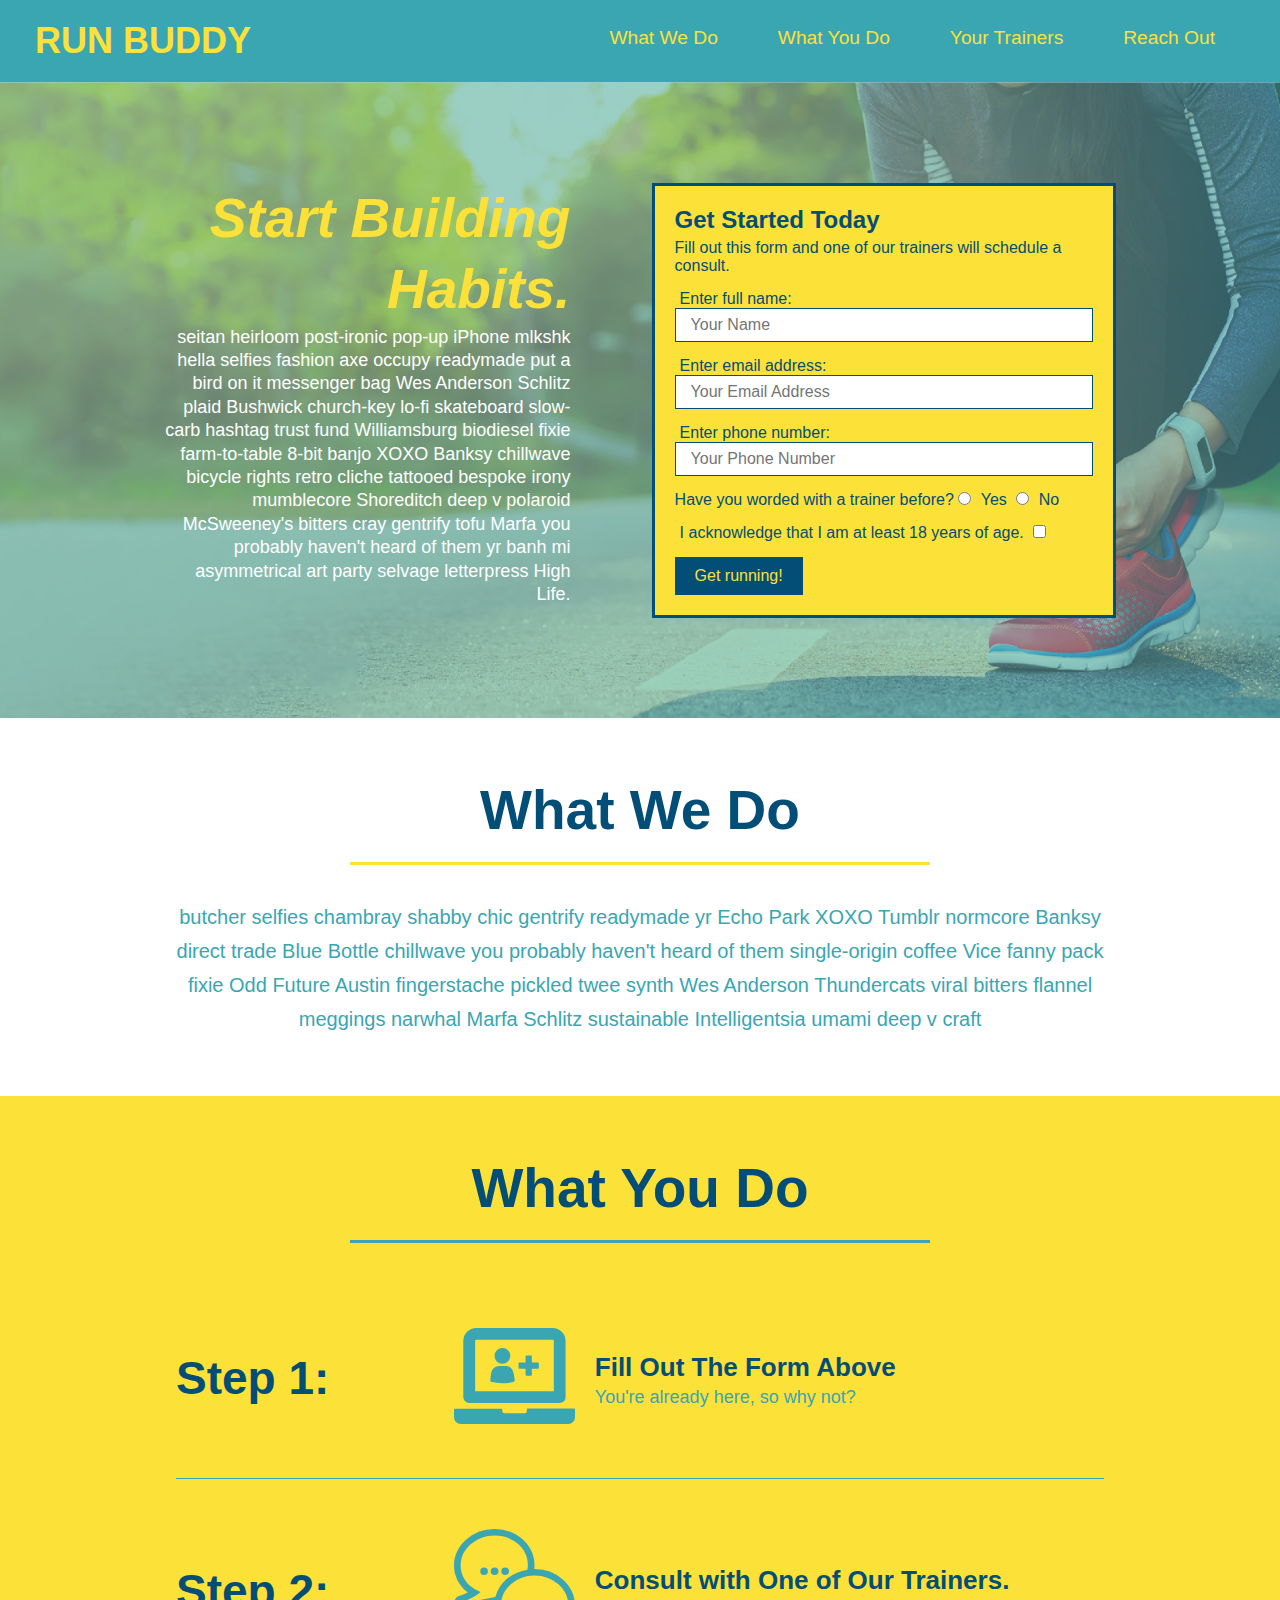
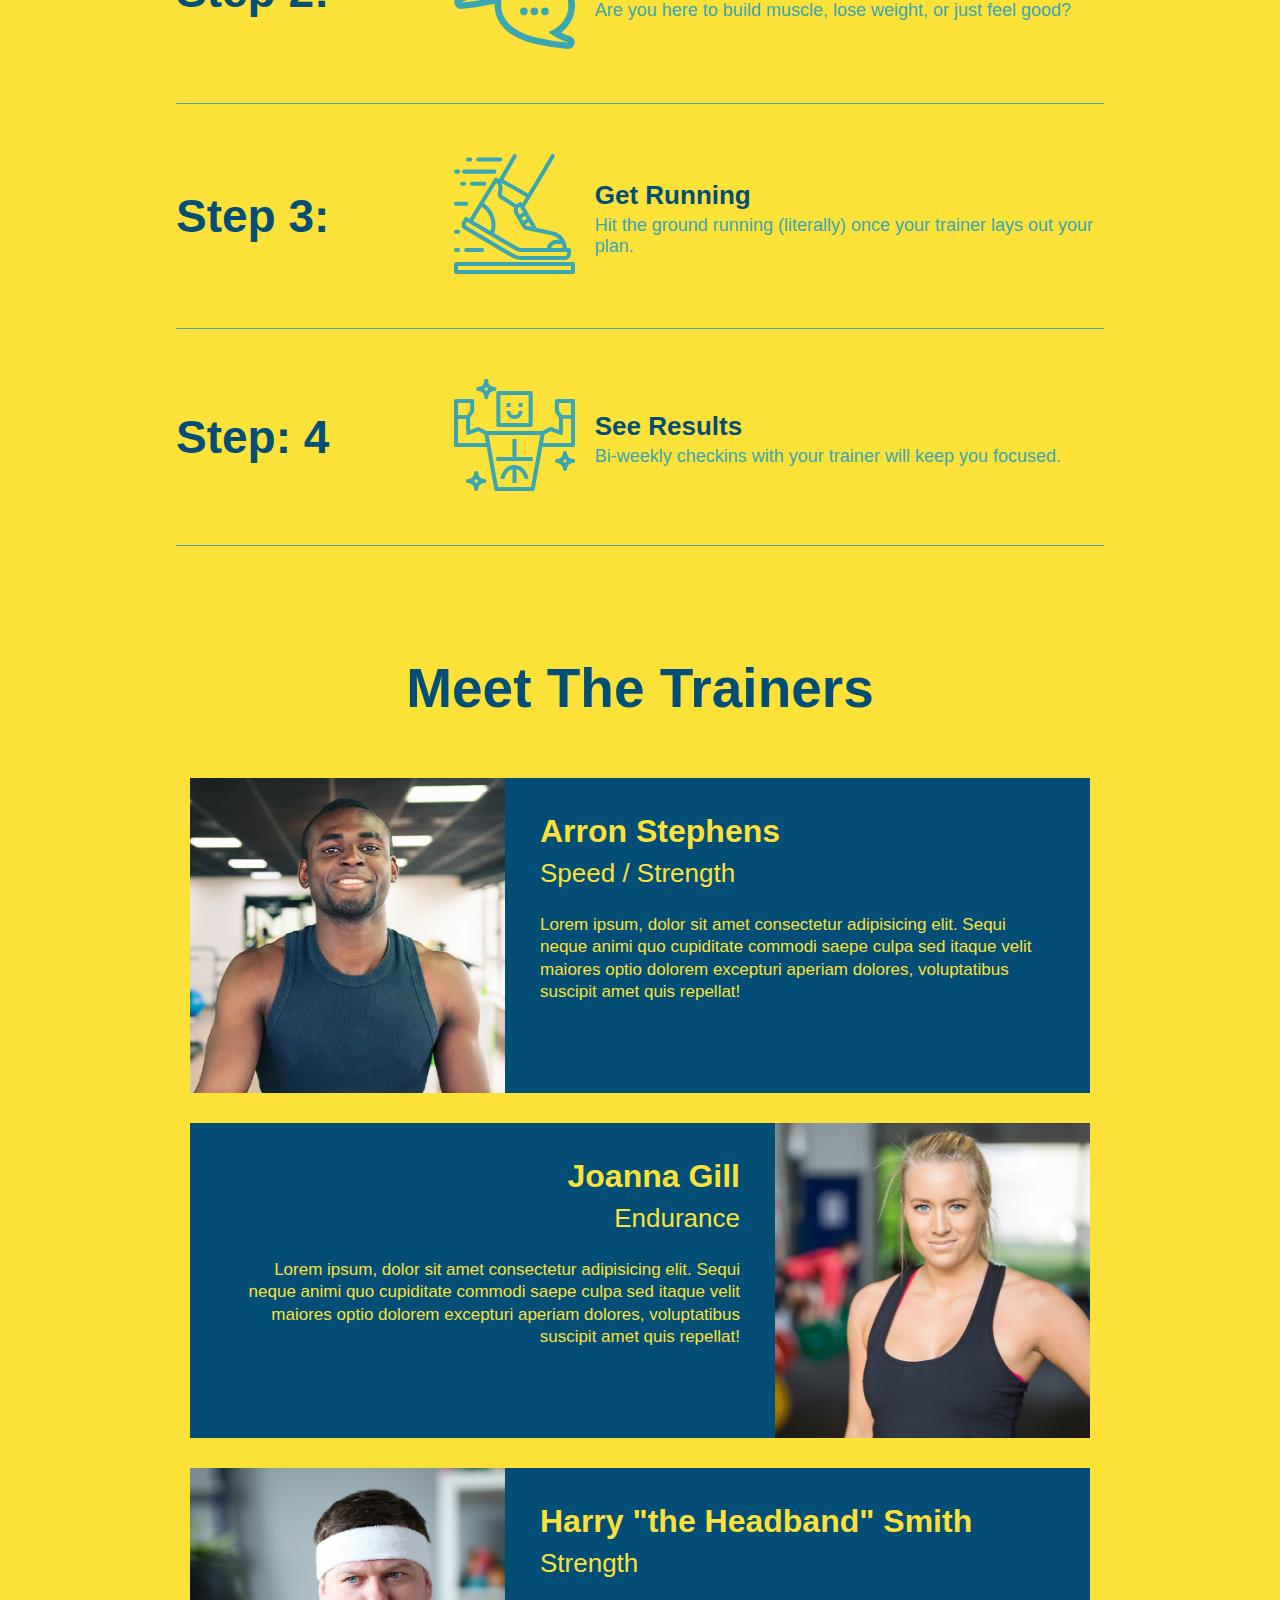
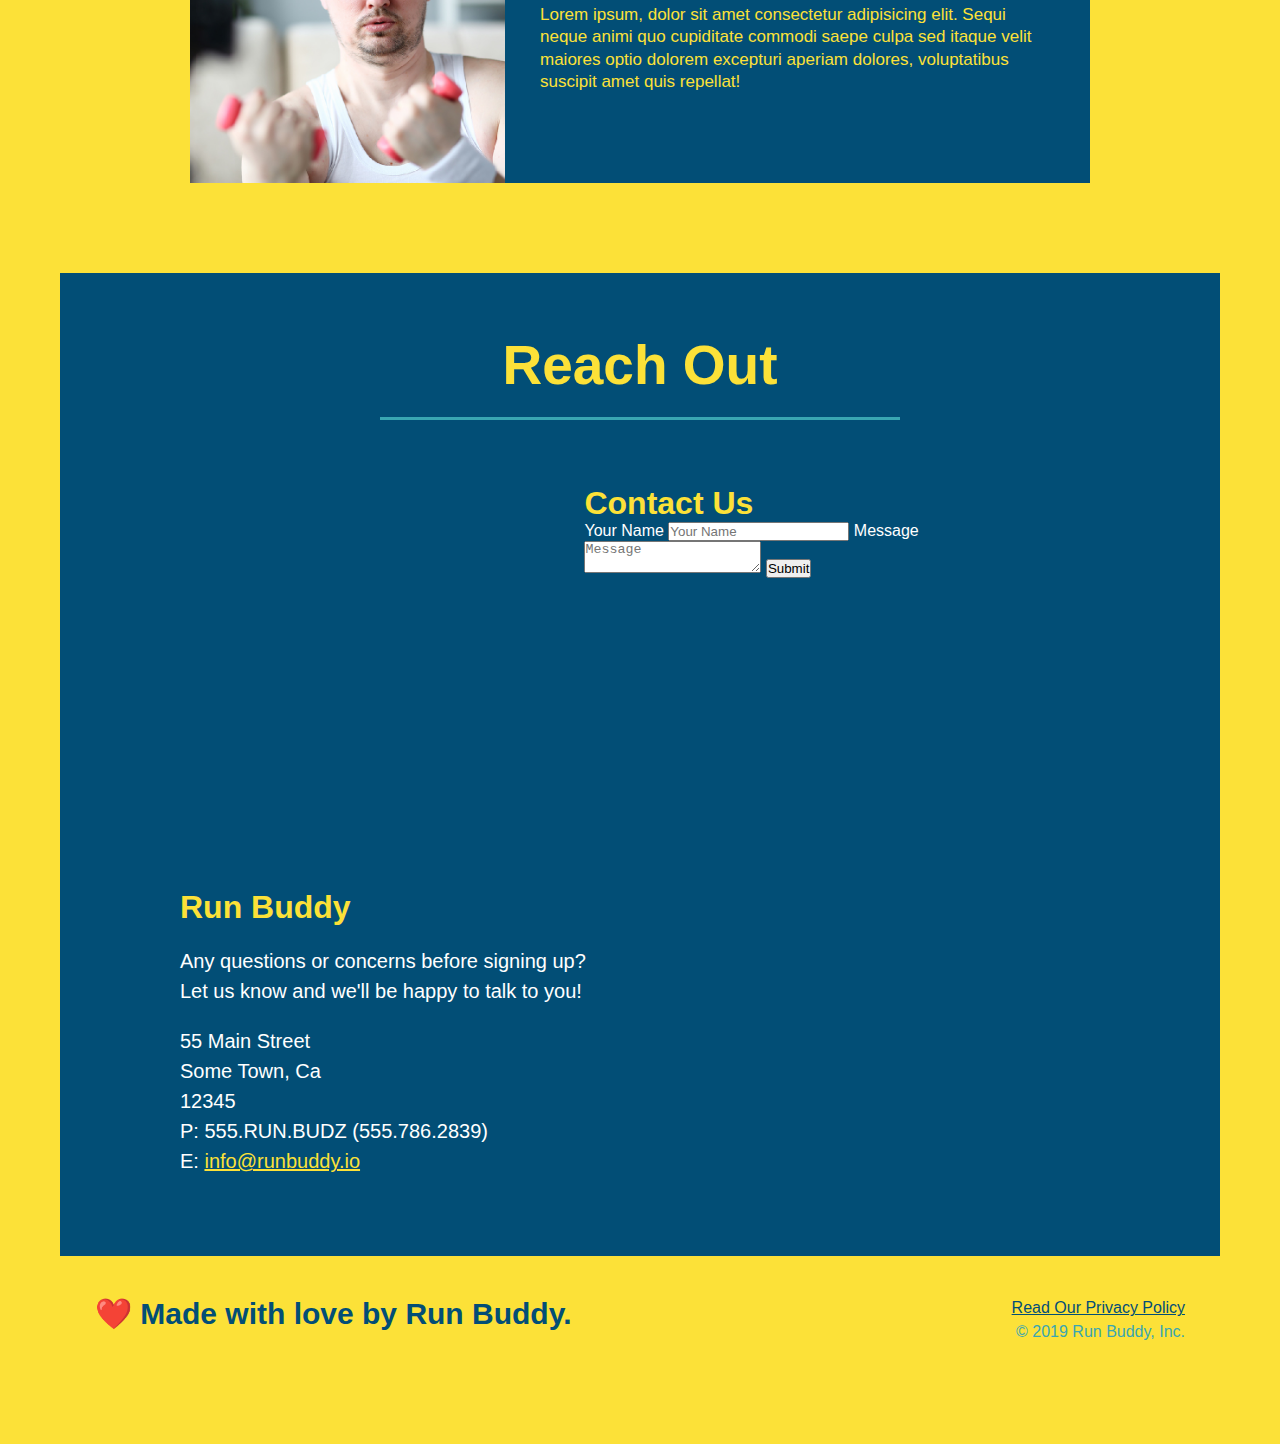
==== index.html @ 1098a866 "add flexbox to the steps" ====
<!DOCTYPE html>
<html lang="en" >
    <head>
        <meta charset="UTF-8" />
        <title>Run Buddy</title>

        <link rel="stylesheet" href="./assets/css/style.css" />

    </head>

    <body>

        <header>
        <h1> 
            <a href="/">RUN BUDDY</a>
        </h1>    

        <nav>
            <ul>
             <li>
                <a href="#what-we-do">What We Do</a>
             </li>
             <li>
                <a href="#what-you-do">What You Do</a>
             </li>
             <li>
                <a href="#your-trainers">Your Trainers</a>
             </li>
             <li>
                <a href="#reach-out">Reach Out</a>
             </li>
            </ul>
        </nav>
        </header>

    <!-- hero/jumbotron -->
        <section class="hero"> 
            <div class="hero-cta">
                <h2>Start Building Habits.</h2>
                <p>
                  seitan heirloom post-ironic pop-up iPhone mlkshk hella selfies fashion axe occupy readymade put a bird on it messenger bag Wes Anderson Schlitz plaid Bushwick church-key lo-fi skateboard slow-carb hashtag trust fund Williamsburg biodiesel fixie farm-to-table 8-bit banjo XOXO Banksy chillwave bicycle rights retro cliche tattooed bespoke irony mumblecore Shoreditch deep v polaroid McSweeney's bitters cray gentrify tofu Marfa you probably haven't heard of them yr banh mi asymmetrical art party selvage letterpress High Life.
                </p>
              </div>
            <div class="hero-form">
                <h3>Get Started Today</h3>
                <p>Fill out this form and one of our trainers will schedule a consult.</p>
                <form>
                    <label for="name">Enter full name:</label>
                    <input type="text" placeholder="Your Name" name="name" id="name" class="form-input"/>

                    <label for="email">Enter email address:</label>
                    <input type="email" placeholder="Your Email Address" name="email" id="email"  class="form-input"/>

                    <label for="number">Enter phone number:</label>
                    <input type="tel" placeholder="Your Phone Number" name="phone" id="phone" class="form-input"/> 
                    <p>
                        Have you worded with a trainer before?
                        <input type="radio" name="trainer-confirm" id="trainer-yes" />
                        <label for="trainer-yes">Yes</label>
                        <input type="radio" name="trainer-confirm" id="trainer-no" />
                        <label for="trainer-no">No</label>
                    </p>
                    <p>
                        <label for="checkbox" >
                        I acknowledge that I am at least 18 years of age.
                        </label>
                        <input type="checkbox" name="age-confirm" id="checkbox" />
                    </p>
                    <button type="submit">
                        Get running!
                    </button>
                </form>
            </div>
        </section>
    
    <!-- "what we do" section -->

        <section id="what-we-do" class="intro">

            <div class="flex-row">
            <h2 class="section-title primary-border">What We Do</h2>
            </div>

            <div class="flex-row">
            <p>
                butcher selfies chambray shabby chic gentrify readymade yr Echo Park XOXO Tumblr normcore Banksy direct trade Blue Bottle chillwave you probably haven't heard of them single-origin coffee Vice fanny pack fixie Odd Future Austin fingerstache pickled twee synth Wes Anderson Thundercats viral bitters flannel meggings narwhal Marfa Schlitz sustainable Intelligentsia umami deep v craft
            </p>
            </div>
        </section>

    <!-- "what you do" section -->

        <section id="what-you-do" class="steps">

            <div class="flex-row">
            <h2 class="section-title secondary-border">What You Do</h2>
            </div>

            <div class="step">
                <h3>Step 1:</h3>
                <div class="step-info">
                    <div class="step-img">
                        <img src="./assets/images/step-1.svg" alt="" />
                    </div>
                    <div class="step-text">
                        <h4>Fill Out The Form Above</h4>
                        <p>You're already here, so why not?</p>
                     </div>
                </div>
            </div>

            <div class="step">
                <h3>Step 2:</h3>
                <div class="step-info">
                    <div class="step-img">
                        <img src="./assets/images/step-2.svg" alt="" />
                    </div>
                    <div class="step-text">
                        <h4>Consult with One of Our Trainers.</h4>
                        <p>Are you here to build muscle, lose weight, or just feel good?</p>
                    </div>
                </div>
            </div>

            <div class="step">
                <h3>Step 3:</h3>
                <div class="step-info">
                    <div class="step-img">
                        <img src="./assets/images/step-3.svg" alt="" />
                    </div>
                    <div class="step-text">
                        <h4>Get Running</h4>
                        <p>Hit the ground running (literally) once your trainer lays out your plan.</p>
                    </div>
                </div>
            </div>

            <div class="step">
                <h3>Step: 4</h3>
                <div class="step-info">
                    <div class="step-img">
                        <img src="./assets/images/step-4.svg" alt="" />
                    </div>
                    <div class="step-text">
                        <h4>See Results</h4>
                        <p>Bi-weekly checkins with your trainer will keep you focused.</p>
                    </div>
                </div>
            </div>
    <!-- "meet the trainers" section -->

        <section id="your-trainers" class="trainers">

            <div class="flex-row">
            <h2 class="section-title primary-border">Meet The Trainers</h2>
            </div>

            <article class="trainer">
                <img src="./assets/images/trainer-1.jpg" alt="Arron Stephens in his workout clothes, ready to pump iron" />
                <div class="trainer-bio text-left">
                    <h3>Arron Stephens</h3>
                    <h4>Speed / Strength</h4>
                    <p>
                        Lorem ipsum, dolor sit amet consectetur adipisicing elit. Sequi neque animi quo cupiditate commodi saepe culpa sed itaque velit maiores optio dolorem excepturi aperiam dolores, voluptatibus suscipit amet quis repellat!
                    </p>
                </div>
            </article>

            <article class="trainer">
                <div class="trainer-bio text-right">
                    <h3>Joanna Gill</h3>
                    <h4>Endurance</h4>
                    <p>
                        Lorem ipsum, dolor sit amet consectetur adipisicing elit. Sequi neque animi quo cupiditate commodi saepe culpa sed itaque velit maiores optio dolorem excepturi aperiam dolores, voluptatibus suscipit amet quis repellat!
                    </p>
                </div>
                <img src="./assets/images/trainer-2.jpg" alt="Joanna Gill cooling off after a workout" />
            </article>

            <article class="trainer">
                <img src="./assets/images/trainer-3.jpg" alt="Harry Smith wearing a headband and lifting comically small pink weights" />
                <div class="trainer-bio text-left">
                    <h3>Harry "the Headband" Smith</h3>
                    <h4>Strength</h4>
                    <p>
                        Lorem ipsum, dolor sit amet consectetur adipisicing elit. Sequi neque animi quo cupiditate commodi saepe culpa sed itaque velit maiores optio dolorem excepturi aperiam dolores, voluptatibus suscipit amet quis repellat!
                    </p>                    
                </div>
            </article>
        </section>

    <!-- "reach out" section-->
        <section id="reach-out" class="contact">
            <div class="flex-row">
            <h2 class="section-title secondary-border">Reach Out</h2>
            </div>
            <div class="contact-info">
                <iframe src="https://www.google.com/maps/embed?pb=!1m18!1m12!1m3!1d3461.6981657438614!2d-97.94268928456948!3d29.815263236316813!2m3!1f0!2f0!3f0!3m2!1i1024!2i768!4f13.1!3m3!1m2!1s0x865caf4633e9a039%3A0x26df193d12669e42!2s157%20Werner%20Dr%2C%20San%20Marcos%2C%20TX%2078666!5e0!3m2!1sen!2sus!4v1644165234591!5m2!1sen!2sus" 
                width="400" 
                height="400" 
                style="border:0;" 
                allowfullscreen="" 
                loading="lazy">
                </iframe>

                <div class="contact-form">
                    <h3>Contact Us</h3>
                    <form>
                       <label for="contact-name">Your Name</label>
                       <input type="text" id="contact-name" placeholder="Your Name" />
                  
                       <label for="contact-message">Message</label>
                       <textarea id="contact-message" placeholder="Message"></textarea>
                  
                       <button type="submit">Submit</button>
                      </form>
                  </div>

            <div class="contact-info">
                <h3>Run Buddy</h3>
                <p>
                    Any questions or concerns before signing up?
                    <br />
                    Let us know and we'll be happy to talk to you!
                </p>
                <address>
                    55 Main Street <br/>
                    Some Town, Ca <br/>
                    12345<br />
                    P: 555.RUN.BUDZ (555.786.2839)<br/>
                    E: <a href="mailto:info@runbuddy.io">info@runbuddy.io</a>
                </address>
            </div>
        </section>

    <!-- footer -->
        <footer>
            <h2> ❤️ Made with love by Run Buddy. </h2>
            <div>
                <a href="./privacy-policy.html">Read Our Privacy Policy</a><br />
                &copy; 2019 Run Buddy, Inc.
            </div>
        </footer>
    </body> 

</html>
---- assets/css/style.css ----
* {
    margin: 0;
    padding: 0;
    box-sizing: border-box;
}

body {
    color: #39a6b2;
    font-family: Arial, Helvetica, sans-serif;
}

header {
    padding: 20px 35px;
    background-color: #39a6b2;
    display: flex;
    justify-content: space-between;
    flex-wrap: wrap;
}

header h1 {
    font-weight: bold;
    font-size: 36px;
    color: #fce138;
    margin: 0;
}

header a {
    text-decoration: none;
    color: #fce138;
}

header nav {
    margin: 7px 0px;
}

header nav ul {
    display: flex;
    flex-wrap: wrap;
    justify-content: space-between;
    align-items: center;
    list-style: none;
}

header nav ul li a {
    margin: 0 30px;
    font-size: 1.5vw;
    font-weight: lighter;
}

footer {
    background: #fce138;
    width: 100%;
    padding: 40px 35px;
    display: flex;
    justify-content: space-between;
    flex-wrap: wrap;
}

footer h2 {
    color: #024e76;
    font-size: 30px;
    margin: 0;
}

footer div {
    line-height: 1.5;
    text-align: right;
}

footer a {
    color: #024e76;
}

section {
    padding: 60px;
}

.hero {
    background-image: url("../images/hero-bg.jpg");
    background-size: cover;
    background-position: center;
    display: flex;
    justify-content: center;
    flex-wrap: wrap;
}


.hero-form {
    background-color: #fce138;
    padding: 20px;
    color: #024e76;
    border: solid 3px #024e76;
    width: 40%;
    margin: 3.5%;
}

.hero h3 {
    font-size: x-large;
    margin: 0;
}

.hero-form p {
    margin: 5px 0 15px 0;
}

.form-input {
    border: 1px solid #024e76;
    display: block;
    padding: 7px 15px;
    font-size: 16px;
    color: #024e76;
    width: 100%;
    margin-bottom: 15px;
}

.hero-form label {
    margin: 0 5px;
}

.hero-form button {
    color: #fce138;
    background-color: #024e76;
    border: none;
    padding: 10px 20px;
    font-size: 16px;
}

.hero-cta {
    width: 35%;
    text-align: right;
    margin: 3.5%;
    color: #fff;
    font-size: 18px;
    line-height: 1.3;
}

.hero-cta h2 {
    font-style: italic;
    font-size: 55px;
    color: #fce138;
}

.intro p {
    line-height: 1.7;
    color: #39a6b2;
    width: 80%;
    font-size: 20px;
    margin: 0 auto;
    text-align: center;
}

.steps {
    background: #fce138;
}

.section-title {
    font-size: 55px;
    color: #024e76;
    border-bottom: 3px solid;
    padding-bottom: 20px;
    text-align: center;
    margin: 0 auto 35px auto;
    width: 50%;
}

.primary-border {
    border-color: #fce138;
}

.secondary-border {
    border-color: #39a6b2;
}

.step h3 {
    color: #024e76;
    font-size: 46px;
    flex: 1 30%;
}

.step-text p {
    color: #39a6b2;
    font-size: 18px;
}

.step-text h4 {
    font-size: 26px;
    line-height: 1.5;
    color: #024e76;
}

.trainer {
    width: 900px;
    margin: 0 auto 30px auto;
    background: #024e76;
    color: #fce138;
    overflow: auto;
}

.trainer img {
    width: 35%;
    float: left;
    overflow: auto;
}

.trainer-bio {
    padding: 35px;
    float: left;
    width: 65%;
    overflow: auto;
}

.text-left {
    text-align: left;
}

.text-right {
    text-align: right;
}

.trainer-bio h3 {
    font-size: 32px;
    margin-bottom: 8px;
}

.trainer-bio h4 {
    font-weight: lighter;
    font-size: 26px;
    margin-bottom: 25px;
}

.trainer-bio p {
    font-size: 17px;
    line-height: 1.3;
}

.contact {
    background: #024e76;
}

.contact h2 {
    color: #fce138;
}

.contact-info iframe {
    width: 400px;
    height: 400px;
}

.contact-info div {
    width: 410px;
    display: inline-block;
    vertical-align: top;
    text-align: left;
    margin: 30px 0 0 60px;
    color: white;
  }

.contact-info h3 {
    color: #fce138;
    font-size: 32px;
  }
  
  .contact-info p, .contact-info address {
    margin: 20px 0;
    line-height: 1.5;
    font-size: 20px;
    font-style: normal;
  }
  
  .contact-info a {
    color: #fce138;
  }

.flex-row {
    display: flex;
}

.step {
    margin: 50px auto;
    padding-bottom: 50px;
    width: 80%;
    border-bottom: 1px solid #39a6b2;
    display: flex;
    flex-wrap: wrap;
    align-items: center;
    justify-content: space-between;
  }

  .step-info {
      flex: 2 70%;
      display: flex;
      flex-wrap: wrap;
      align-items: center;
  }

.step-img {
    flex: 1 12%;
    margin-right: 20px;
}

.step-text {
    flex: 12;
}

.step-img img {
    max-width: 100%;
}
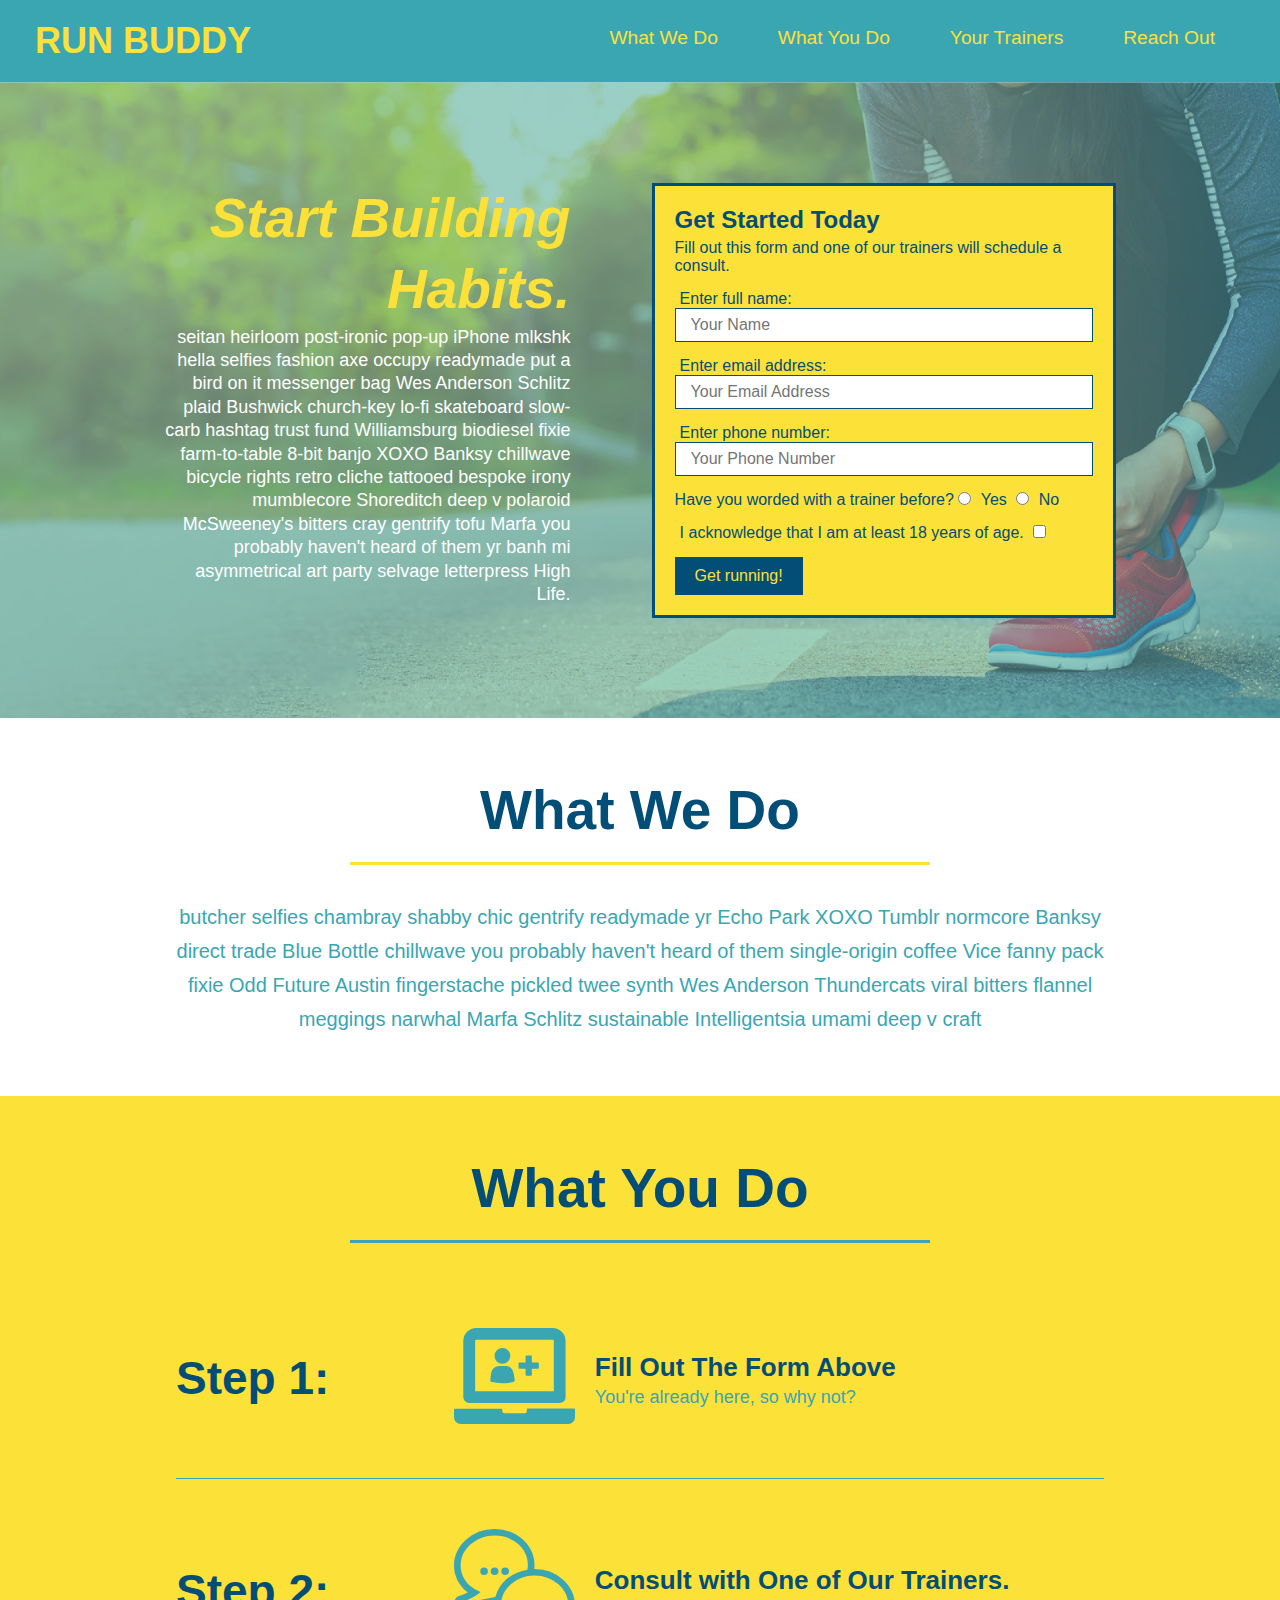
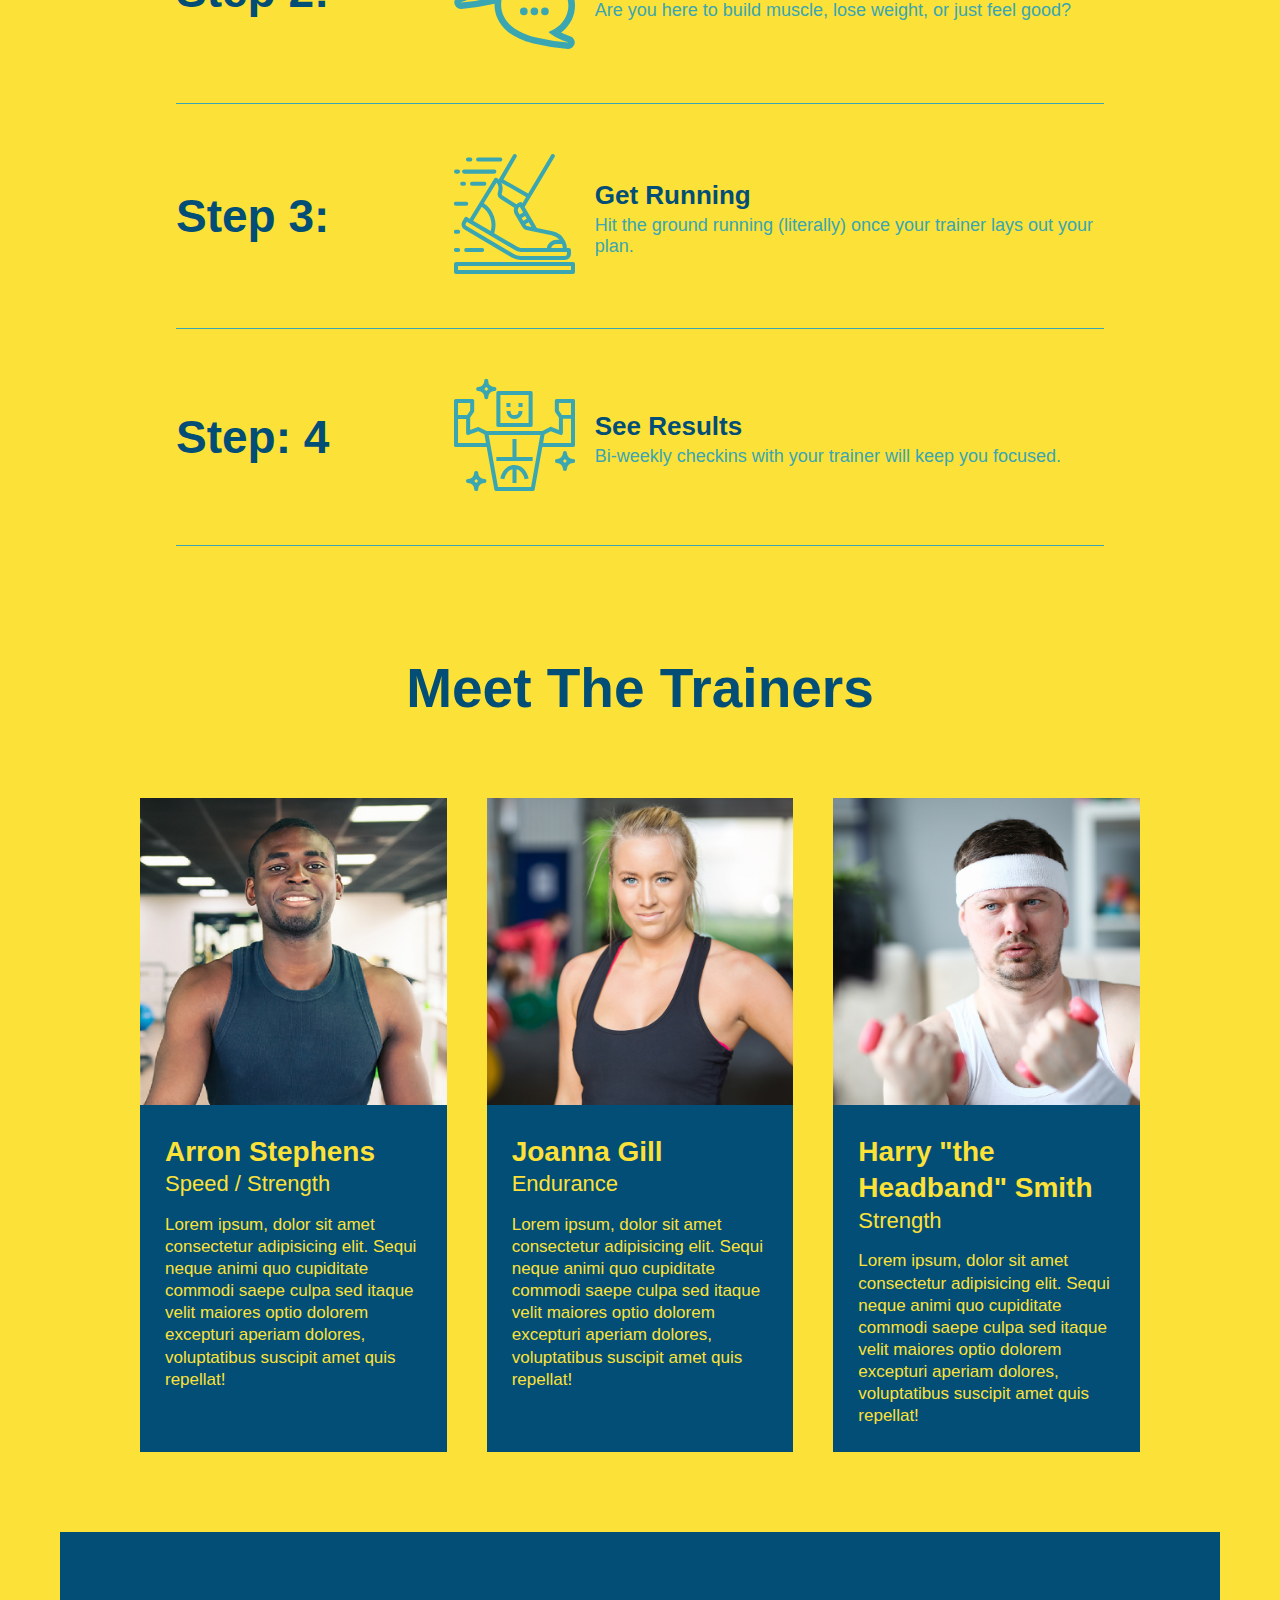
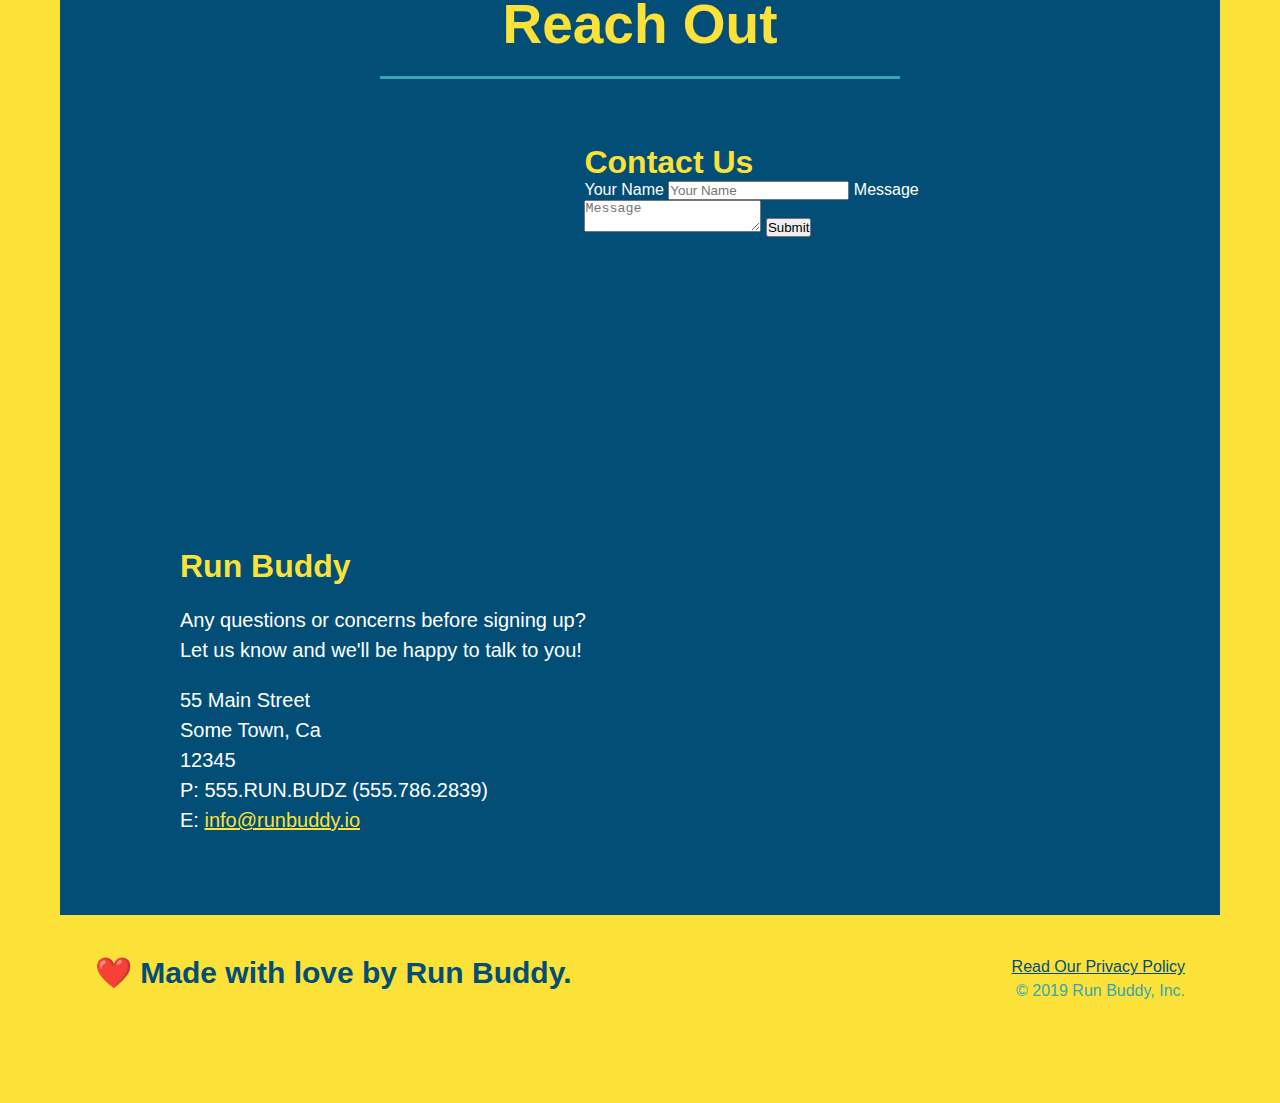
==== commit e83d2949: "add flexbox to the trainers" ====
--- a/index.html
+++ b/index.html
@@ -149,17 +149,18 @@
             </div>
     <!-- "meet the trainers" section -->
 
-        <section id="your-trainers" class="trainers">
+        <section id="your-trainers">
 
             <div class="flex-row">
             <h2 class="section-title primary-border">Meet The Trainers</h2>
             </div>
 
+            <div class="trainers">
             <article class="trainer">
                 <img src="./assets/images/trainer-1.jpg" alt="Arron Stephens in his workout clothes, ready to pump iron" />
-                <div class="trainer-bio text-left">
-                    <h3>Arron Stephens</h3>
-                    <h4>Speed / Strength</h4>
+                <div class="trainer-bio">
+                    <h3 class="trainer-name">Arron Stephens</h3>
+                    <h4 class="trainer-role">Speed / Strength</h4>
                     <p>
                         Lorem ipsum, dolor sit amet consectetur adipisicing elit. Sequi neque animi quo cupiditate commodi saepe culpa sed itaque velit maiores optio dolorem excepturi aperiam dolores, voluptatibus suscipit amet quis repellat!
                     </p>
@@ -167,26 +168,27 @@
             </article>
 
             <article class="trainer">
-                <div class="trainer-bio text-right">
-                    <h3>Joanna Gill</h3>
-                    <h4>Endurance</h4>
+                <img src="./assets/images/trainer-2.jpg" alt="Joanna Gill cooling off after a workout" />
+                <div class="trainer-bio">
+                    <h3 class="trainer-name">Joanna Gill</h3>
+                    <h4 class="trainer-role">Endurance</h4>
                     <p>
                         Lorem ipsum, dolor sit amet consectetur adipisicing elit. Sequi neque animi quo cupiditate commodi saepe culpa sed itaque velit maiores optio dolorem excepturi aperiam dolores, voluptatibus suscipit amet quis repellat!
                     </p>
                 </div>
-                <img src="./assets/images/trainer-2.jpg" alt="Joanna Gill cooling off after a workout" />
             </article>
 
             <article class="trainer">
                 <img src="./assets/images/trainer-3.jpg" alt="Harry Smith wearing a headband and lifting comically small pink weights" />
-                <div class="trainer-bio text-left">
-                    <h3>Harry "the Headband" Smith</h3>
-                    <h4>Strength</h4>
+                <div class="trainer-bio">
+                    <h3 class="trainer-name">Harry "the Headband" Smith</h3>
+                    <h4 class="trainer-role">Strength</h4>
                     <p>
                         Lorem ipsum, dolor sit amet consectetur adipisicing elit. Sequi neque animi quo cupiditate commodi saepe culpa sed itaque velit maiores optio dolorem excepturi aperiam dolores, voluptatibus suscipit amet quis repellat!
                     </p>                    
                 </div>
             </article>
+            </div>
         </section>
 
     <!-- "reach out" section-->
--- a/assets/css/style.css
+++ b/assets/css/style.css
@@ -188,25 +188,30 @@
     color: #024e76;
 }
 
+.trainers {
+    width: 100%;
+    margin: 0 auto;
+    display: flex;
+    flex-wrap: wrap;
+    justify-content: space-around;
+  }
+
 .trainer {
-    width: 900px;
-    margin: 0 auto 30px auto;
+    margin: 20px;
     background: #024e76;
     color: #fce138;
+    flex: 1;
+}
+
+.trainer img {
+    width: 100%;
     overflow: auto;
 }
 
-.trainer img {
-    width: 35%;
-    float: left;
+.trainer-bio {
+    padding: 25px;
     overflow: auto;
-}
-
-.trainer-bio {
-    padding: 35px;
-    float: left;
-    width: 65%;
-    overflow: auto;
+    line-height: 1.3;
 }
 
 .text-left {
@@ -218,19 +223,17 @@
 }
 
 .trainer-bio h3 {
-    font-size: 32px;
-    margin-bottom: 8px;
+    font-size: 28px;
 }
 
 .trainer-bio h4 {
     font-weight: lighter;
-    font-size: 26px;
-    margin-bottom: 25px;
+    font-size: 22px;
+    margin-bottom: 15px;
 }
 
 .trainer-bio p {
     font-size: 17px;
-    line-height: 1.3;
 }
 
 .contact {
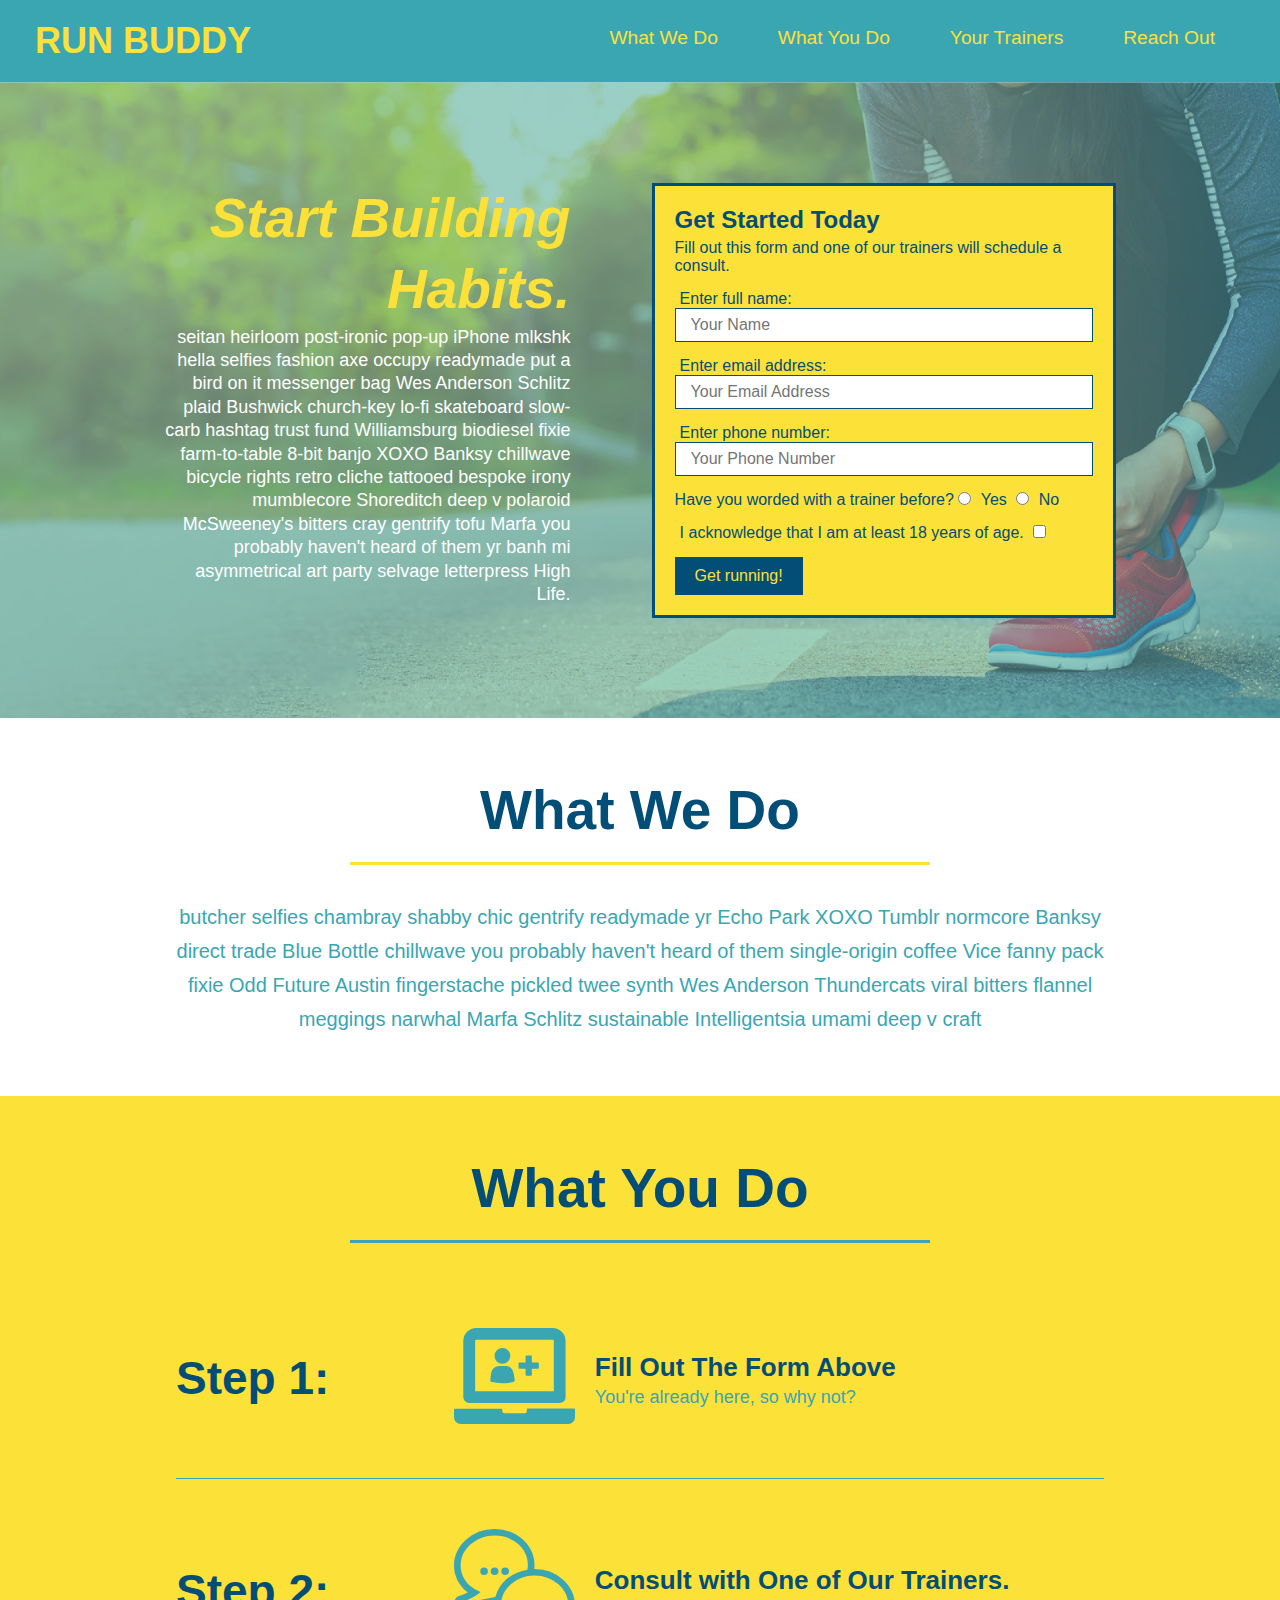
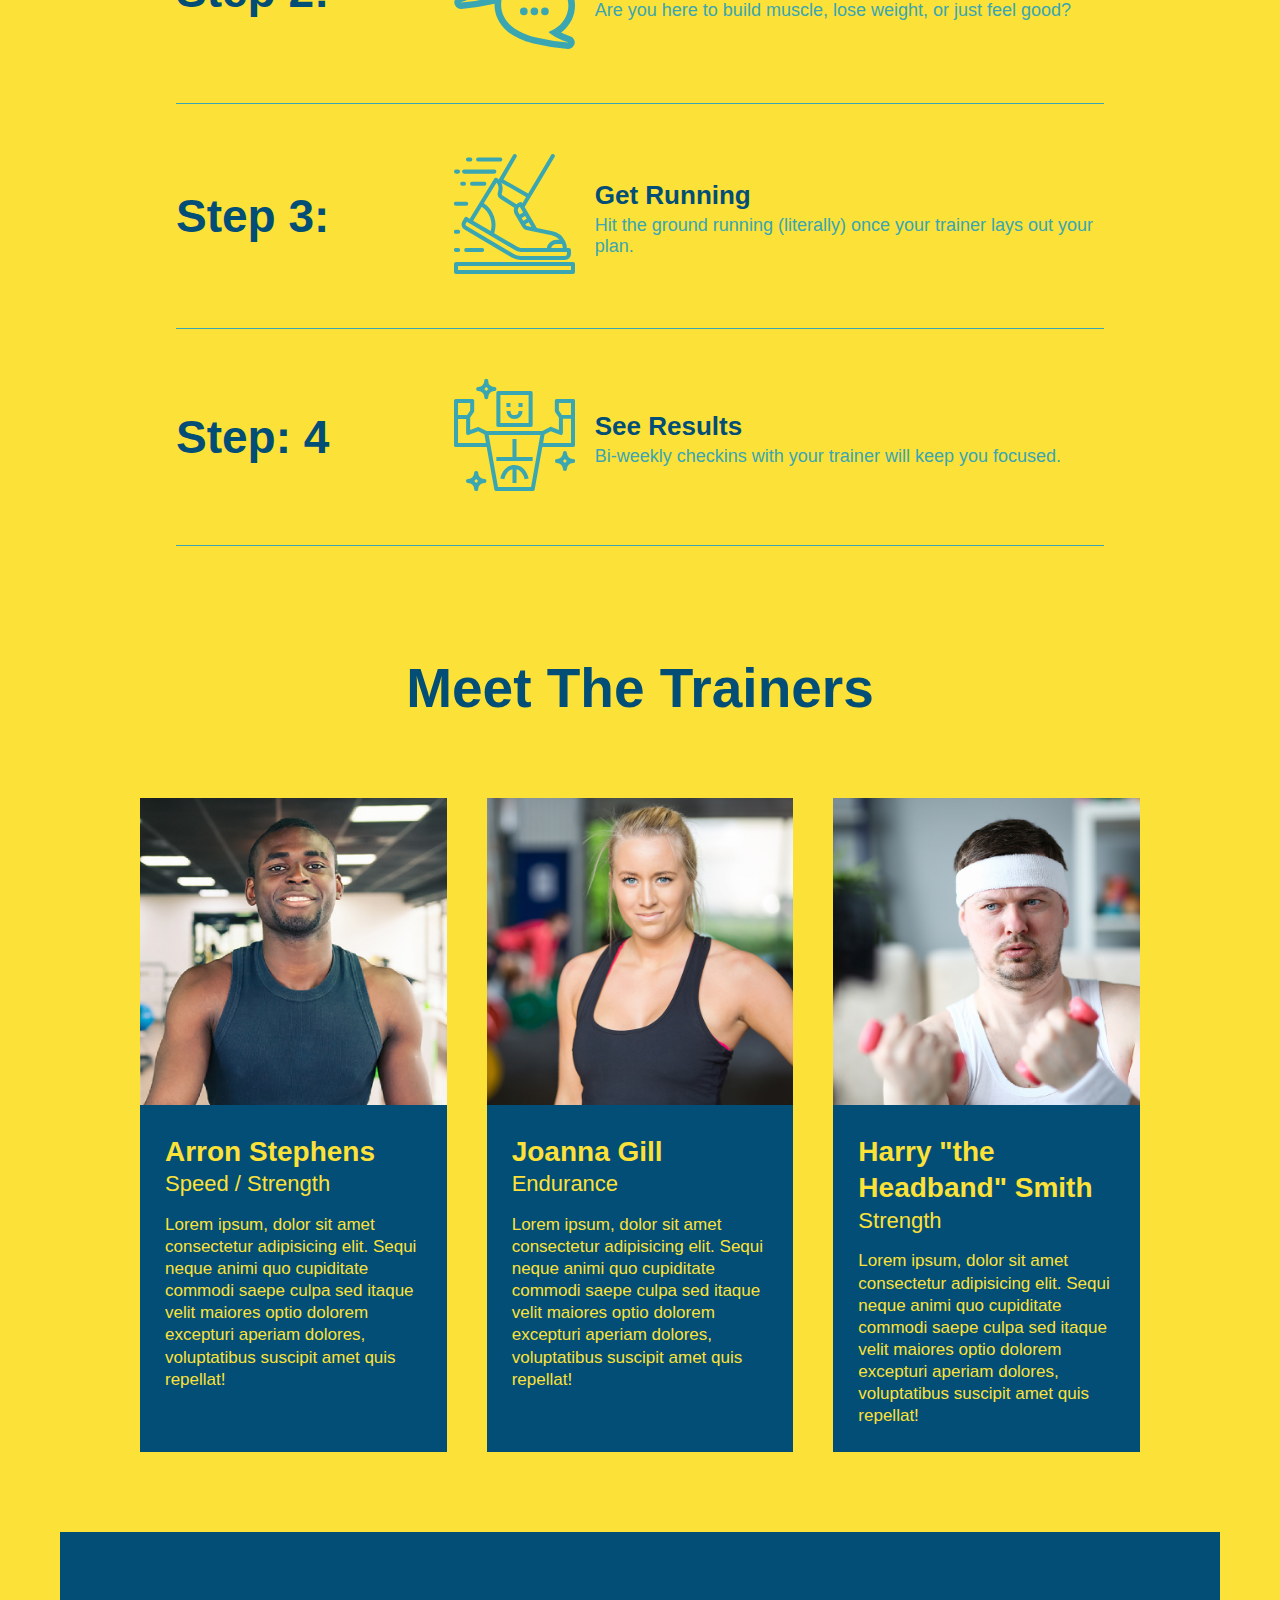
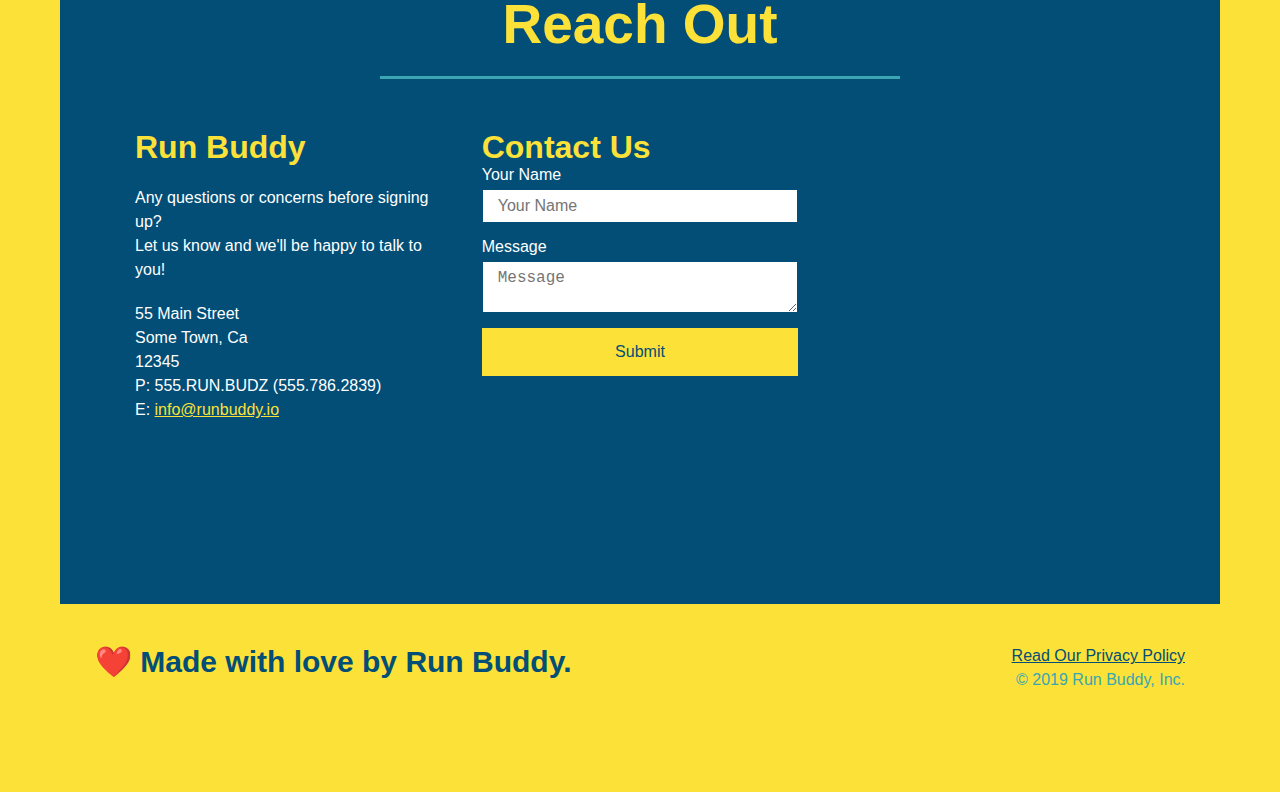
==== commit d76cd895: "added flexbox to contact us page" ====
--- a/index.html
+++ b/index.html
@@ -191,12 +191,44 @@
             </div>
         </section>
 
+
+
     <!-- "reach out" section-->
         <section id="reach-out" class="contact">
             <div class="flex-row">
             <h2 class="section-title secondary-border">Reach Out</h2>
             </div>
+
             <div class="contact-info">
+                <div>
+                    <h3>Run Buddy</h3>
+                    <p>
+                        Any questions or concerns before signing up?
+                        <br />
+                        Let us know and we'll be happy to talk to you!
+                    </p>
+                    <address>
+                        55 Main Street <br/>
+                        Some Town, Ca <br/>
+                        12345<br />
+                        P: 555.RUN.BUDZ (555.786.2839)<br/>
+                        E: <a href="mailto:info@runbuddy.io">info@runbuddy.io</a>
+                    </address>
+                </div>
+
+                <div class="contact-form">
+                    <h3>Contact Us</h3>
+                    <form>
+                        <label for="contact-name">Your Name</label>
+                        <input type="text" id="contact-name" placeholder="Your Name" />
+              
+                        <label for="contact-message">Message</label>
+                        <textarea id="contact-message" placeholder="Message"></textarea>
+              
+                        <button type="submit">Submit</button>
+                  </form>
+                </div>
+
                 <iframe src="https://www.google.com/maps/embed?pb=!1m18!1m12!1m3!1d3461.6981657438614!2d-97.94268928456948!3d29.815263236316813!2m3!1f0!2f0!3f0!3m2!1i1024!2i768!4f13.1!3m3!1m2!1s0x865caf4633e9a039%3A0x26df193d12669e42!2s157%20Werner%20Dr%2C%20San%20Marcos%2C%20TX%2078666!5e0!3m2!1sen!2sus!4v1644165234591!5m2!1sen!2sus" 
                 width="400" 
                 height="400" 
@@ -204,35 +236,8 @@
                 allowfullscreen="" 
                 loading="lazy">
                 </iframe>
-
-                <div class="contact-form">
-                    <h3>Contact Us</h3>
-                    <form>
-                       <label for="contact-name">Your Name</label>
-                       <input type="text" id="contact-name" placeholder="Your Name" />
-                  
-                       <label for="contact-message">Message</label>
-                       <textarea id="contact-message" placeholder="Message"></textarea>
-                  
-                       <button type="submit">Submit</button>
-                      </form>
-                  </div>
-
-            <div class="contact-info">
-                <h3>Run Buddy</h3>
-                <p>
-                    Any questions or concerns before signing up?
-                    <br />
-                    Let us know and we'll be happy to talk to you!
-                </p>
-                <address>
-                    55 Main Street <br/>
-                    Some Town, Ca <br/>
-                    12345<br />
-                    P: 555.RUN.BUDZ (555.786.2839)<br/>
-                    E: <a href="mailto:info@runbuddy.io">info@runbuddy.io</a>
-                </address>
-            </div>
+            </div>
+
         </section>
 
     <!-- footer -->
--- a/assets/css/style.css
+++ b/assets/css/style.css
@@ -245,16 +245,10 @@
 }
 
 .contact-info iframe {
-    width: 400px;
     height: 400px;
 }
 
 .contact-info div {
-    width: 410px;
-    display: inline-block;
-    vertical-align: top;
-    text-align: left;
-    margin: 30px 0 0 60px;
     color: white;
   }
 
@@ -266,7 +260,7 @@
   .contact-info p, .contact-info address {
     margin: 20px 0;
     line-height: 1.5;
-    font-size: 20px;
+    font-size: 16px;
     font-style: normal;
   }
   
@@ -309,3 +303,34 @@
     max-width: 100%;
 }
 
+.contact-info {
+    display: flex;
+    justify-content: space-between;
+    flex-wrap: wrap;
+}
+
+.contact-info > * {
+    flex: 1;
+    margin: 15px;
+}
+
+.contact-form input, .contact-form textarea {
+    border: 1px solid #024e76;
+    display: block;
+    padding: 7px 15px;
+    font-size: 16px;
+    color: #024e76;
+    width: 100%;
+    margin-bottom: 15px;
+    margin-top: 5px;
+}
+
+.contact-form button {
+    width: 100%;
+    border: none;
+    background: #fce138;
+    color: #024e76;
+    text-align: center;
+    padding: 15px 0;
+    font-size: 16px;
+}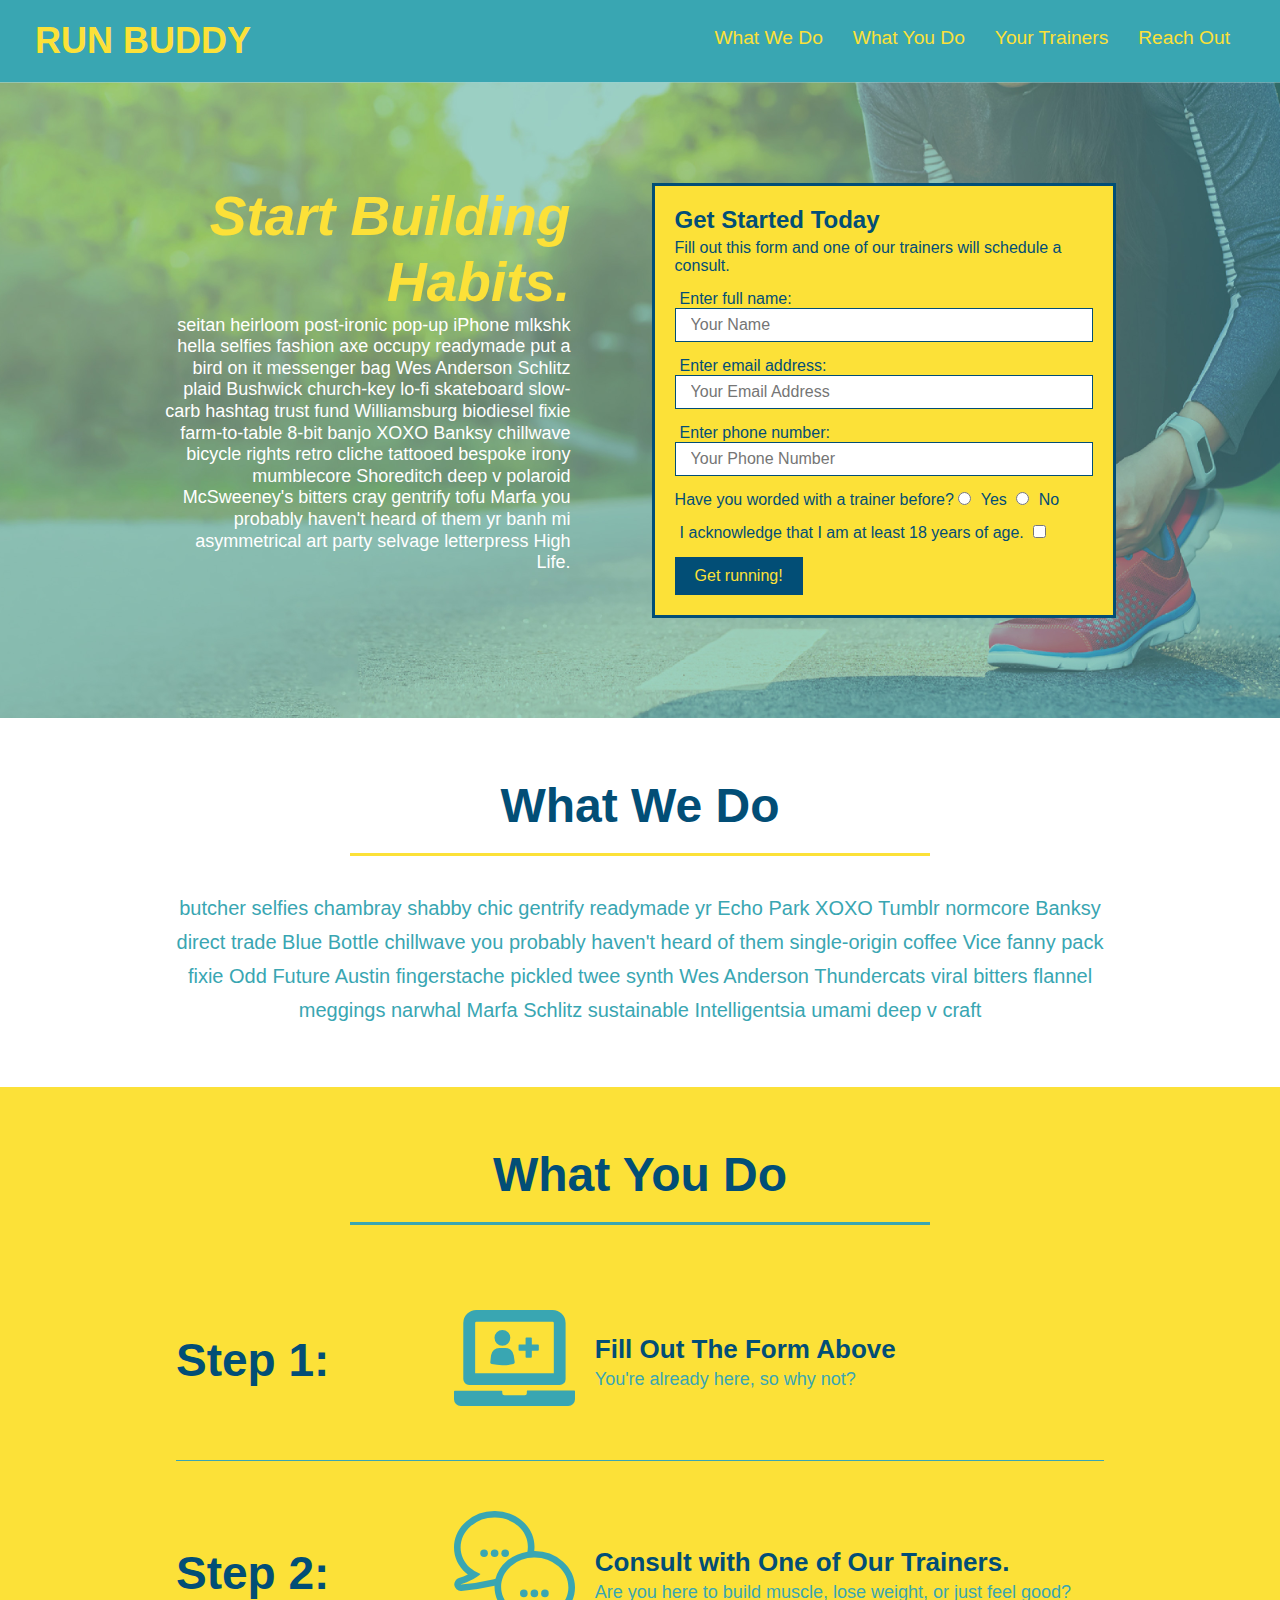
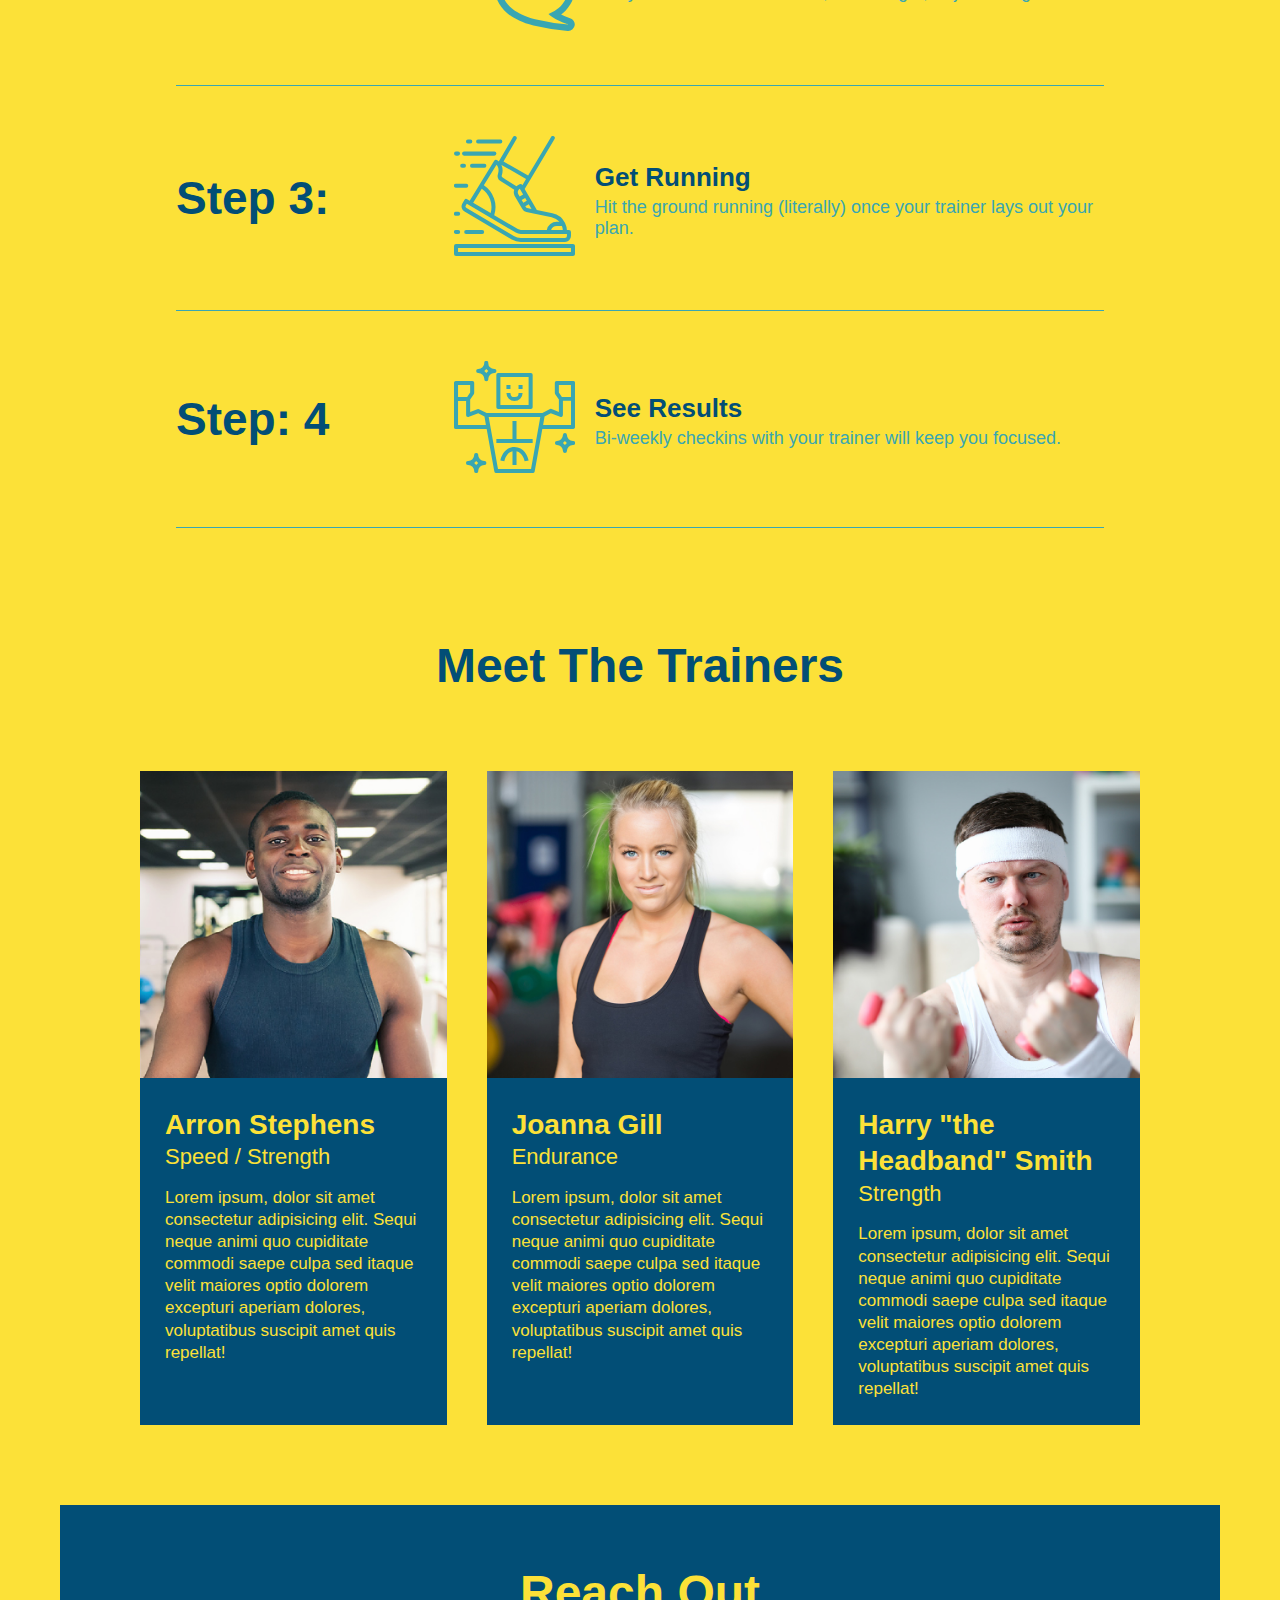
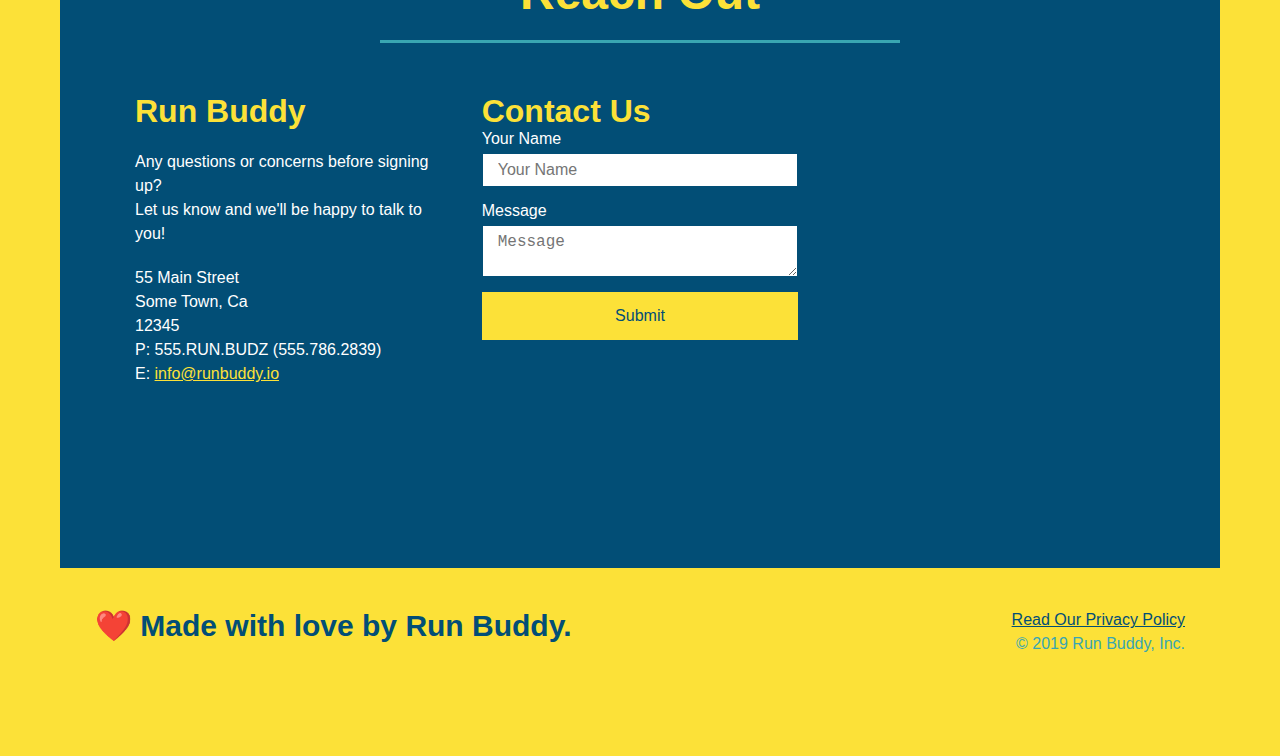
==== commit ba23408d: "added media query css" ====
--- a/index.html
+++ b/index.html
@@ -5,6 +5,7 @@
         <title>Run Buddy</title>
 
         <link rel="stylesheet" href="./assets/css/style.css" />
+        <meta name="viewport" content="width=device-width, initial-scale=1.0" />
 
     </head>
 
--- a/assets/css/style.css
+++ b/assets/css/style.css
@@ -42,7 +42,7 @@
 }
 
 header nav ul li a {
-    margin: 0 30px;
+    padding: 10px 15px;
     font-size: 1.5vw;
     font-weight: lighter;
 }
@@ -82,6 +82,7 @@
     display: flex;
     justify-content: center;
     flex-wrap: wrap;
+    align-items: flex-start;
 }
 
 
@@ -131,7 +132,7 @@
     margin: 3.5%;
     color: #fff;
     font-size: 18px;
-    line-height: 1.3;
+    line-height: 1.2;
 }
 
 .hero-cta h2 {
@@ -154,7 +155,7 @@
 }
 
 .section-title {
-    font-size: 55px;
+    font-size: 48px;
     color: #024e76;
     border-bottom: 3px solid;
     padding-bottom: 20px;
@@ -333,4 +334,29 @@
     text-align: center;
     padding: 15px 0;
     font-size: 16px;
-}+}
+
+/* MEDIA QUERY FOR SMALLER DESKTOP SCREENS AND SMALLER */
+@media screen and (max-width: 980px) {
+    header h1 a {
+      /* this will be applied on any screen smaller than 980px */
+      color: tomato;
+    }
+  }
+  
+  /* MEDIA QUERY FOR TABLETS AND SMALLER */
+  @media screen and (max-width: 768px) {
+    header h1 {
+      /* this will be applied on any screen between 768px and 575px */
+      font-size: 80px;
+    }
+  }
+  
+  /* MEDIA QUERY FOR MOBILE PHONES AND SMALLER */
+  @media screen and (max-width: 575px) {
+    header h1 {
+      /* this will be applied on any screen smaller than 575px */
+      font-size: 100px;
+    }
+  }
+
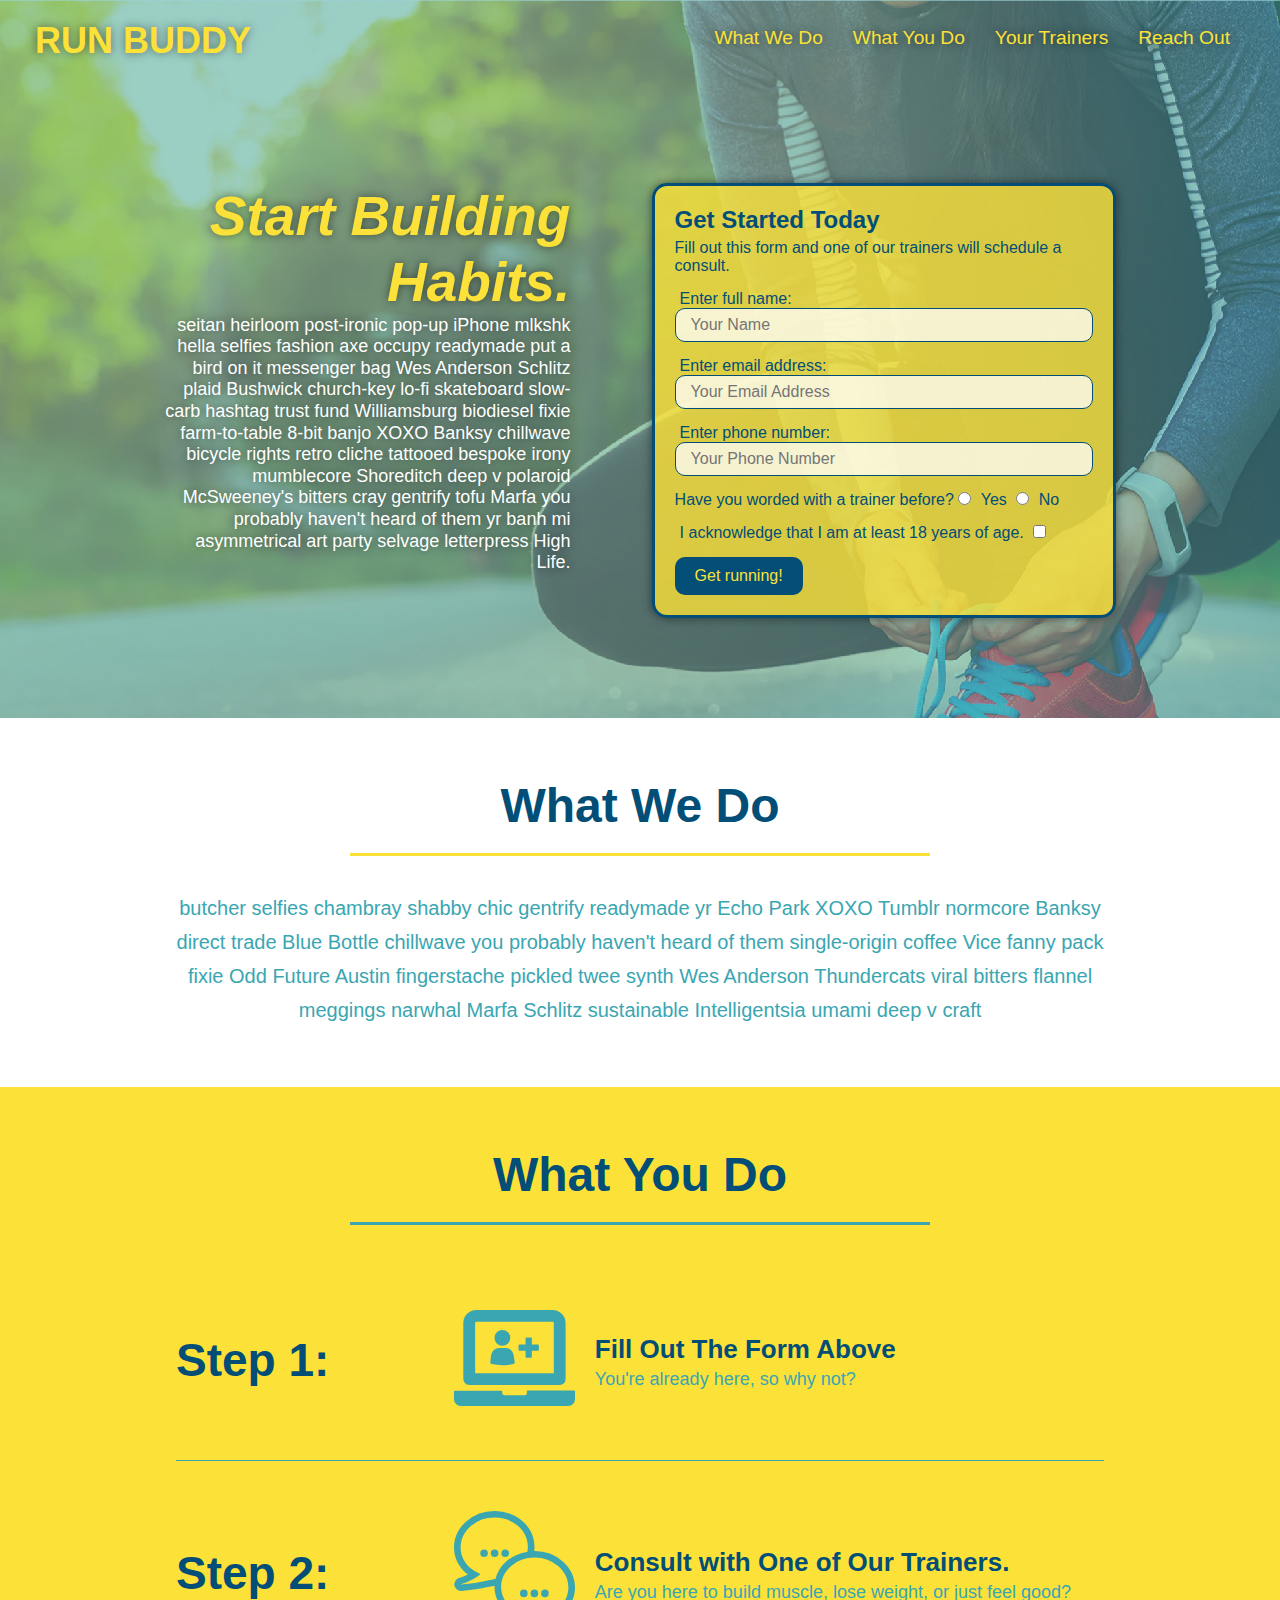
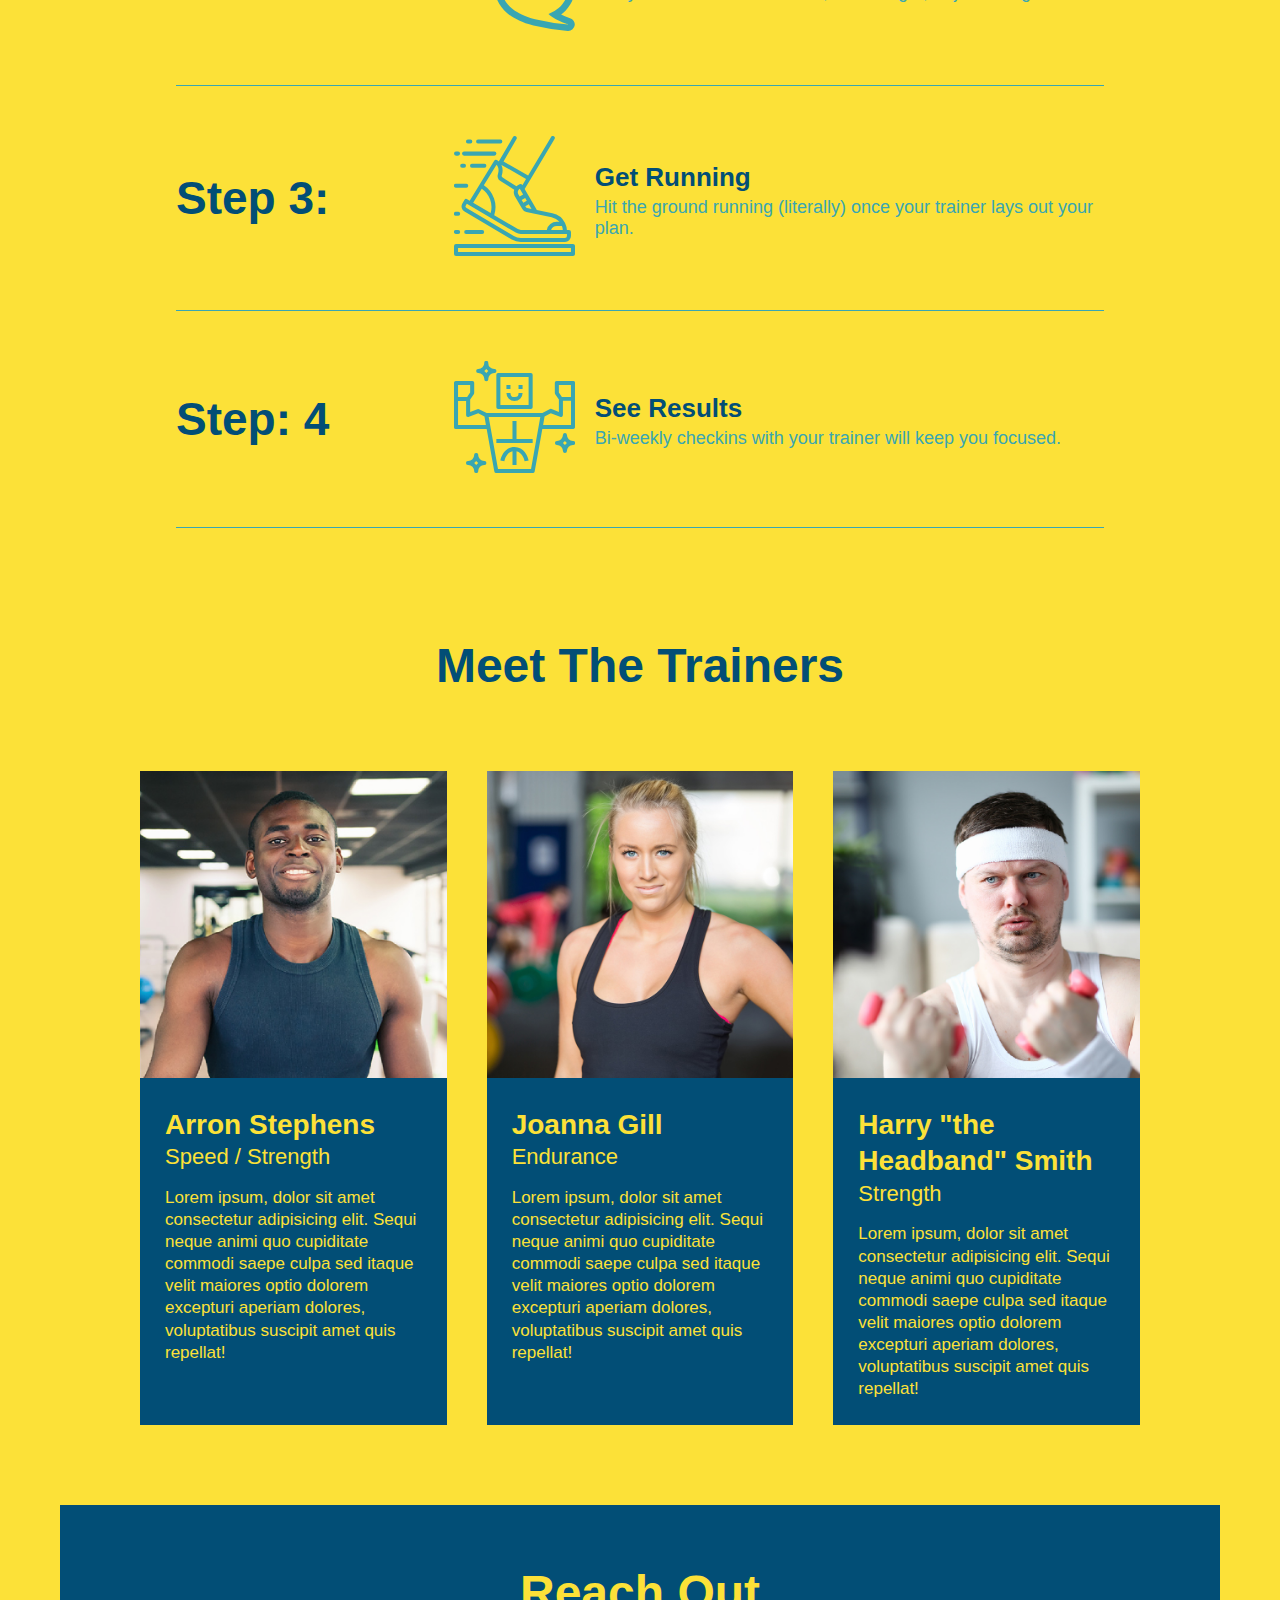
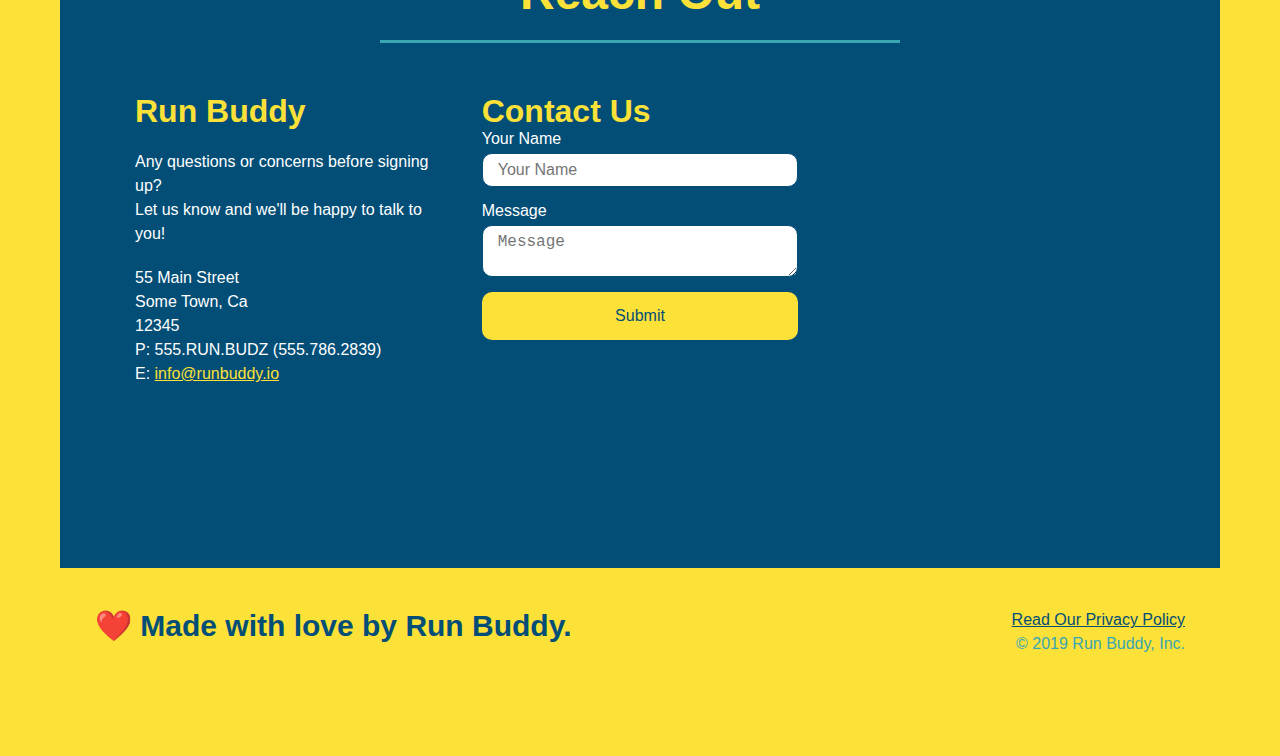
==== commit cf285217: "added pseudo classes to buttons" ====
--- a/index.html
+++ b/index.html
@@ -12,26 +12,26 @@
     <body>
 
         <header>
-        <h1> 
-            <a href="/">RUN BUDDY</a>
-        </h1>    
-
-        <nav>
-            <ul>
-             <li>
-                <a href="#what-we-do">What We Do</a>
-             </li>
-             <li>
-                <a href="#what-you-do">What You Do</a>
-             </li>
-             <li>
-                <a href="#your-trainers">Your Trainers</a>
-             </li>
-             <li>
-                <a href="#reach-out">Reach Out</a>
-             </li>
-            </ul>
-        </nav>
+            <h1> 
+                <a href="/">RUN BUDDY</a>
+            </h1>    
+
+            <nav>
+                <ul>
+                <li>
+                    <a href="#what-we-do">What We Do</a>
+                </li>
+                <li>
+                    <a href="#what-you-do">What You Do</a>
+                </li>
+                <li>
+                    <a href="#your-trainers">Your Trainers</a>
+                </li>
+                <li>
+                    <a href="#reach-out">Reach Out</a>
+                </li>
+                </ul>
+            </nav>
         </header>
 
     <!-- hero/jumbotron -->
@@ -148,50 +148,51 @@
                     </div>
                 </div>
             </div>
+
+            
     <!-- "meet the trainers" section -->
 
         <section id="your-trainers">
 
             <div class="flex-row">
-            <h2 class="section-title primary-border">Meet The Trainers</h2>
+                <h2 class="section-title primary-border">Meet The Trainers</h2>
             </div>
 
             <div class="trainers">
-            <article class="trainer">
-                <img src="./assets/images/trainer-1.jpg" alt="Arron Stephens in his workout clothes, ready to pump iron" />
-                <div class="trainer-bio">
-                    <h3 class="trainer-name">Arron Stephens</h3>
-                    <h4 class="trainer-role">Speed / Strength</h4>
-                    <p>
-                        Lorem ipsum, dolor sit amet consectetur adipisicing elit. Sequi neque animi quo cupiditate commodi saepe culpa sed itaque velit maiores optio dolorem excepturi aperiam dolores, voluptatibus suscipit amet quis repellat!
-                    </p>
-                </div>
-            </article>
-
-            <article class="trainer">
-                <img src="./assets/images/trainer-2.jpg" alt="Joanna Gill cooling off after a workout" />
-                <div class="trainer-bio">
-                    <h3 class="trainer-name">Joanna Gill</h3>
-                    <h4 class="trainer-role">Endurance</h4>
-                    <p>
-                        Lorem ipsum, dolor sit amet consectetur adipisicing elit. Sequi neque animi quo cupiditate commodi saepe culpa sed itaque velit maiores optio dolorem excepturi aperiam dolores, voluptatibus suscipit amet quis repellat!
-                    </p>
-                </div>
-            </article>
-
-            <article class="trainer">
-                <img src="./assets/images/trainer-3.jpg" alt="Harry Smith wearing a headband and lifting comically small pink weights" />
-                <div class="trainer-bio">
-                    <h3 class="trainer-name">Harry "the Headband" Smith</h3>
-                    <h4 class="trainer-role">Strength</h4>
-                    <p>
-                        Lorem ipsum, dolor sit amet consectetur adipisicing elit. Sequi neque animi quo cupiditate commodi saepe culpa sed itaque velit maiores optio dolorem excepturi aperiam dolores, voluptatibus suscipit amet quis repellat!
-                    </p>                    
-                </div>
-            </article>
-            </div>
-        </section>
-
+                <article class="trainer">
+                    <img src="./assets/images/trainer-1.jpg" alt="Arron Stephens in his workout clothes, ready to pump iron" />
+                    <div class="trainer-bio">
+                        <h3 class="trainer-name">Arron Stephens</h3>
+                        <h4 class="trainer-role">Speed / Strength</h4>
+                     <p>
+                            Lorem ipsum, dolor sit amet consectetur adipisicing elit. Sequi neque animi quo cupiditate commodi saepe culpa sed itaque velit maiores optio dolorem excepturi aperiam dolores, voluptatibus suscipit amet quis repellat!
+                     </p>
+                    </div>
+                </article>
+
+                <article class="trainer">
+                    <img src="./assets/images/trainer-2.jpg" alt="Joanna Gill cooling off after a workout" />
+                    <div class="trainer-bio">
+                        <h3 class="trainer-name">Joanna Gill</h3>
+                        <h4 class="trainer-role">Endurance</h4>
+                        <p>
+                         Lorem ipsum, dolor sit amet consectetur adipisicing elit. Sequi neque animi quo cupiditate commodi saepe culpa sed itaque velit maiores optio dolorem excepturi aperiam dolores, voluptatibus suscipit amet quis repellat!
+                        </p>
+                    </div>
+                </article>
+
+                <article class="trainer">
+                    <img src="./assets/images/trainer-3.jpg" alt="Harry Smith wearing a headband and lifting comically small pink weights" />
+                    <div class="trainer-bio">
+                        <h3 class="trainer-name">Harry "the Headband" Smith</h3>
+                        <h4 class="trainer-role">Strength</h4>
+                        <p>
+                            Lorem ipsum, dolor sit amet consectetur adipisicing elit. Sequi neque animi quo cupiditate commodi saepe culpa sed itaque velit maiores optio dolorem excepturi aperiam dolores, voluptatibus suscipit amet quis repellat!
+                        </p>                    
+                    </div>
+                </article>
+            </div>
+        </section>
 
 
     <!-- "reach out" section-->
--- a/assets/css/style.css
+++ b/assets/css/style.css
@@ -9,12 +9,20 @@
     font-family: Arial, Helvetica, sans-serif;
 }
 
+/* Navigation Start */
 header {
     padding: 20px 35px;
     background-color: #39a6b2;
     display: flex;
     justify-content: space-between;
     flex-wrap: wrap;
+    position: -webkit-sticky;
+    position: sticky;
+    top: 0;
+    background-image: url("../images/hero-bg.jpg");
+    background-size: cover;
+    background-attachment: fixed;
+    background-position: 80%;
 }
 
 header h1 {
@@ -22,6 +30,7 @@
     font-size: 36px;
     color: #fce138;
     margin: 0;
+    text-shadow: 0 0 10px rgba(0, 0, 0, 0.5);
 }
 
 header a {
@@ -45,7 +54,16 @@
     padding: 10px 15px;
     font-size: 1.5vw;
     font-weight: lighter;
-}
+    text-shadow: 0 0 10px rgba(0, 0, 0, 0.5);
+}
+
+header nav ul li a:hover {
+  background: #fce138;
+  color: #024e76;
+  border-radius: 15px;
+  text-shadow: none;
+}
+/* Navigation End*/
 
 footer {
     background: #fce138;
@@ -75,24 +93,38 @@
     padding: 60px;
 }
 
+/* flexbox style*/
+.flex-row {
+  display: flex;
+}
+
+
+/* hero style start */
 .hero {
     background-image: url("../images/hero-bg.jpg");
     background-size: cover;
-    background-position: center;
     display: flex;
     justify-content: center;
     flex-wrap: wrap;
     align-items: flex-start;
+    background-attachment: fixed;
+    background-position: 80%;
 }
 
 
 .hero-form {
-    background-color: #fce138;
+    background-color: rgba(252, 225, 56, .8);
     padding: 20px;
     color: #024e76;
     border: solid 3px #024e76;
     width: 40%;
     margin: 3.5%;
+    box-shadow: 0 0 10px rgba(0, 0, 0, 0.5);
+    border-radius: 15px;
+}
+
+.hero-form button:hover {
+  background-color: #39a6b2;  
 }
 
 .hero h3 {
@@ -109,9 +141,15 @@
     display: block;
     padding: 7px 15px;
     font-size: 16px;
-    color: #024e76;
+    background-color: rgba(255,255,255, 0.75);
     width: 100%;
     margin-bottom: 15px;
+    border-radius: 10px;
+}
+
+.form-input:focus {
+  background-color: rgba(255,255,255, 1);
+  outline: none;
 }
 
 .hero-form label {
@@ -124,6 +162,7 @@
     border: none;
     padding: 10px 20px;
     font-size: 16px;
+    border-radius: 10px;
 }
 
 .hero-cta {
@@ -133,6 +172,7 @@
     color: #fff;
     font-size: 18px;
     line-height: 1.2;
+    text-shadow: 0 0 10px rgba(0, 0, 0, 0.5);
 }
 
 .hero-cta h2 {
@@ -140,7 +180,10 @@
     font-size: 55px;
     color: #fce138;
 }
-
+/* hero style end */
+
+
+/*what we do style start*/
 .intro p {
     line-height: 1.7;
     color: #39a6b2;
@@ -149,9 +192,45 @@
     margin: 0 auto;
     text-align: center;
 }
-
+/*what we do style end*/
+
+
+/*what you do style start*/
+.step {
+  margin: 50px auto;
+  padding-bottom: 50px;
+  width: 80%;
+  display: flex;
+  flex-wrap: wrap;
+  align-items: center;
+  justify-content: space-between;
+}
+
+.step-info {
+    flex: 2 70%;
+    display: flex;
+    flex-wrap: wrap;
+    align-items: center;
+}
+
+.step-img {
+  flex: 1 12%;
+  margin-right: 20px;
+}
+
+.step-text {
+  flex: 12;
+}
+
+.step-img img {
+  max-width: 100%;
+}
 .steps {
     background: #fce138;
+}
+
+.step:not(:last-child) {
+  border-bottom: 1px solid #39a6b2;
 }
 
 .section-title {
@@ -188,7 +267,10 @@
     line-height: 1.5;
     color: #024e76;
 }
-
+/*what you do style end*/
+
+
+/* trainers style start*/
 .trainers {
     width: 100%;
     margin: 0 auto;
@@ -236,7 +318,10 @@
 .trainer-bio p {
     font-size: 17px;
 }
-
+/* trainers style end*/
+
+
+/* reach out style start*/
 .contact {
     background: #024e76;
 }
@@ -269,41 +354,6 @@
     color: #fce138;
   }
 
-.flex-row {
-    display: flex;
-}
-
-.step {
-    margin: 50px auto;
-    padding-bottom: 50px;
-    width: 80%;
-    border-bottom: 1px solid #39a6b2;
-    display: flex;
-    flex-wrap: wrap;
-    align-items: center;
-    justify-content: space-between;
-  }
-
-  .step-info {
-      flex: 2 70%;
-      display: flex;
-      flex-wrap: wrap;
-      align-items: center;
-  }
-
-.step-img {
-    flex: 1 12%;
-    margin-right: 20px;
-}
-
-.step-text {
-    flex: 12;
-}
-
-.step-img img {
-    max-width: 100%;
-}
-
 .contact-info {
     display: flex;
     justify-content: space-between;
@@ -324,6 +374,12 @@
     width: 100%;
     margin-bottom: 15px;
     margin-top: 5px;
+    border-radius: 10px;
+}
+
+.contact-form input:focus, .contact-form textarea:focus {
+  background-color: rgba(255,255,255, .75);
+  outline: none;
 }
 
 .contact-form button {
@@ -334,29 +390,122 @@
     text-align: center;
     padding: 15px 0;
     font-size: 16px;
-}
-
-/* MEDIA QUERY FOR SMALLER DESKTOP SCREENS AND SMALLER */
+    border-radius: 10px;
+}
+
+.contact-form button:hover {
+  color: #fce138;
+  background: #39a6b2;
+}
+/* reach out style ends*/
+
+
+/* Media Query for smaller screens */
 @media screen and (max-width: 980px) {
-    header h1 a {
-      /* this will be applied on any screen smaller than 980px */
-      color: tomato;
-    }
-  }
-  
-  /* MEDIA QUERY FOR TABLETS AND SMALLER */
+    header {
+      padding-bottom: 0;
+      justify-content: center;
+      position: relative;
+    }
+  
+    header h1 {
+      width: 100%;
+      text-align: center;
+    }
+  
+    header nav ul {
+      margin-top: 20px;
+      width: 100%;
+      justify-content: center;
+    }
+  
+    header nav ul li a {
+      font-size: 20px;
+    }
+  
+    footer h2, footer div {
+      text-align: center;
+      width: 100%;
+    }
+
+    .hero-cta, .hero-form {
+        width: 100%;
+      }
+      
+      .hero-cta {
+        text-align: center;
+      }
+
+      .section-title {
+        width: 80%;
+      }
+      
+      .trainer {
+        flex: 0 70%;
+      }
+      
+      .contact-info iframe{
+        flex: 1 100%;
+      }
+  }
+
   @media screen and (max-width: 768px) {
-    header h1 {
-      /* this will be applied on any screen between 768px and 575px */
-      font-size: 80px;
-    }
-  }
-  
-  /* MEDIA QUERY FOR MOBILE PHONES AND SMALLER */
+
+    section {
+      padding: 30px 15px;
+    }
+  
+    .step h3 {
+      flex: 1 100%;
+      text-align: center;
+    }
+  
+    .step-info {
+      flex: 2 100%;
+      text-align: center;
+      justify-content: center;
+    }
+  
+    .step-img {
+      flex: 0 32%;
+      margin-right: 0;
+      margin-top: 15px;
+      margin-bottom: 15px;
+    }
+  
+    .step-text {
+      flex: 100%;  
+    }
+  
+  }
+
   @media screen and (max-width: 575px) {
-    header h1 {
-      /* this will be applied on any screen smaller than 575px */
-      font-size: 100px;
-    }
-  }
-
+
+    .hero-form button {
+      width: 100%;
+    }
+  
+    .section-title {
+      width: 95%;
+    }
+  
+    .intro p {
+      width: 100%;
+    }
+  
+    .trainer {
+      flex: 0 100%;
+    }
+  
+    .contact-info {
+      text-align: center;
+    }
+  
+    .contact-info > * {
+      flex: 0 100%;
+    }
+
+    .contact-form {
+        order: 3;
+      }
+  }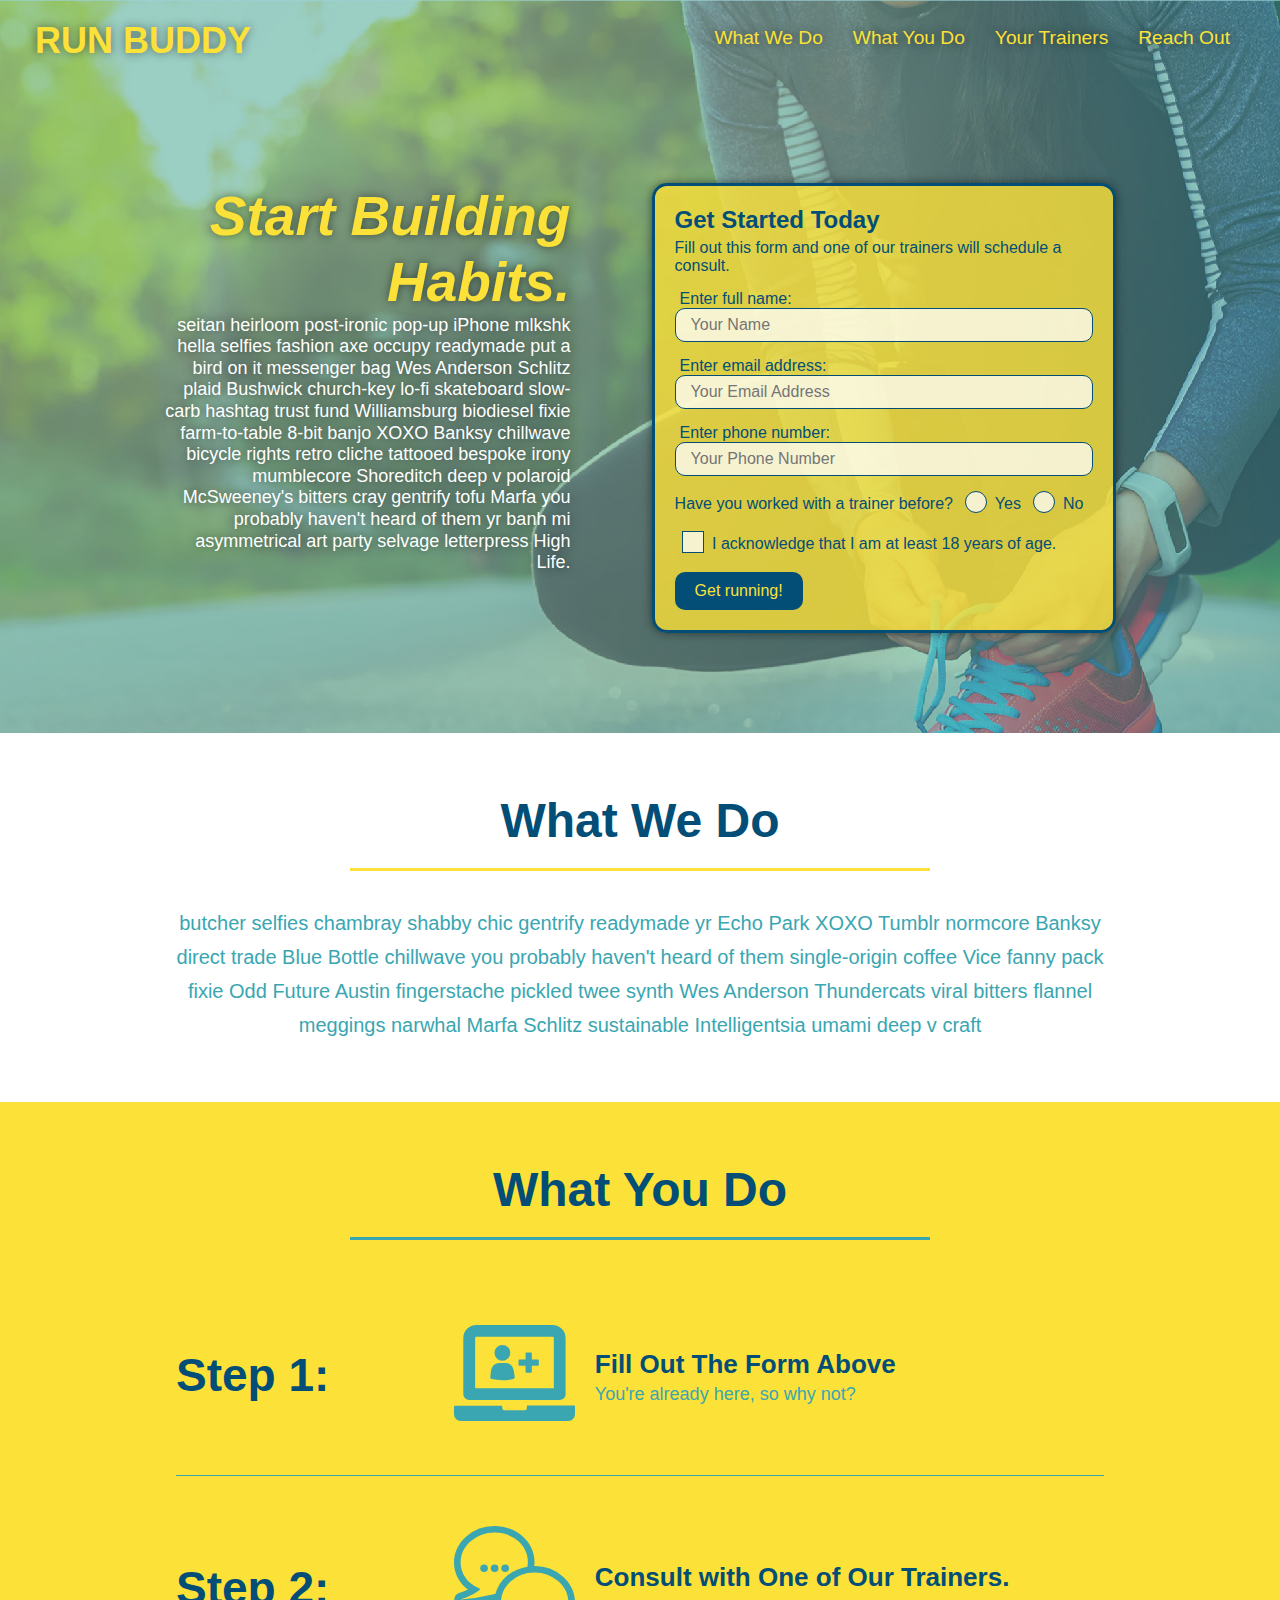
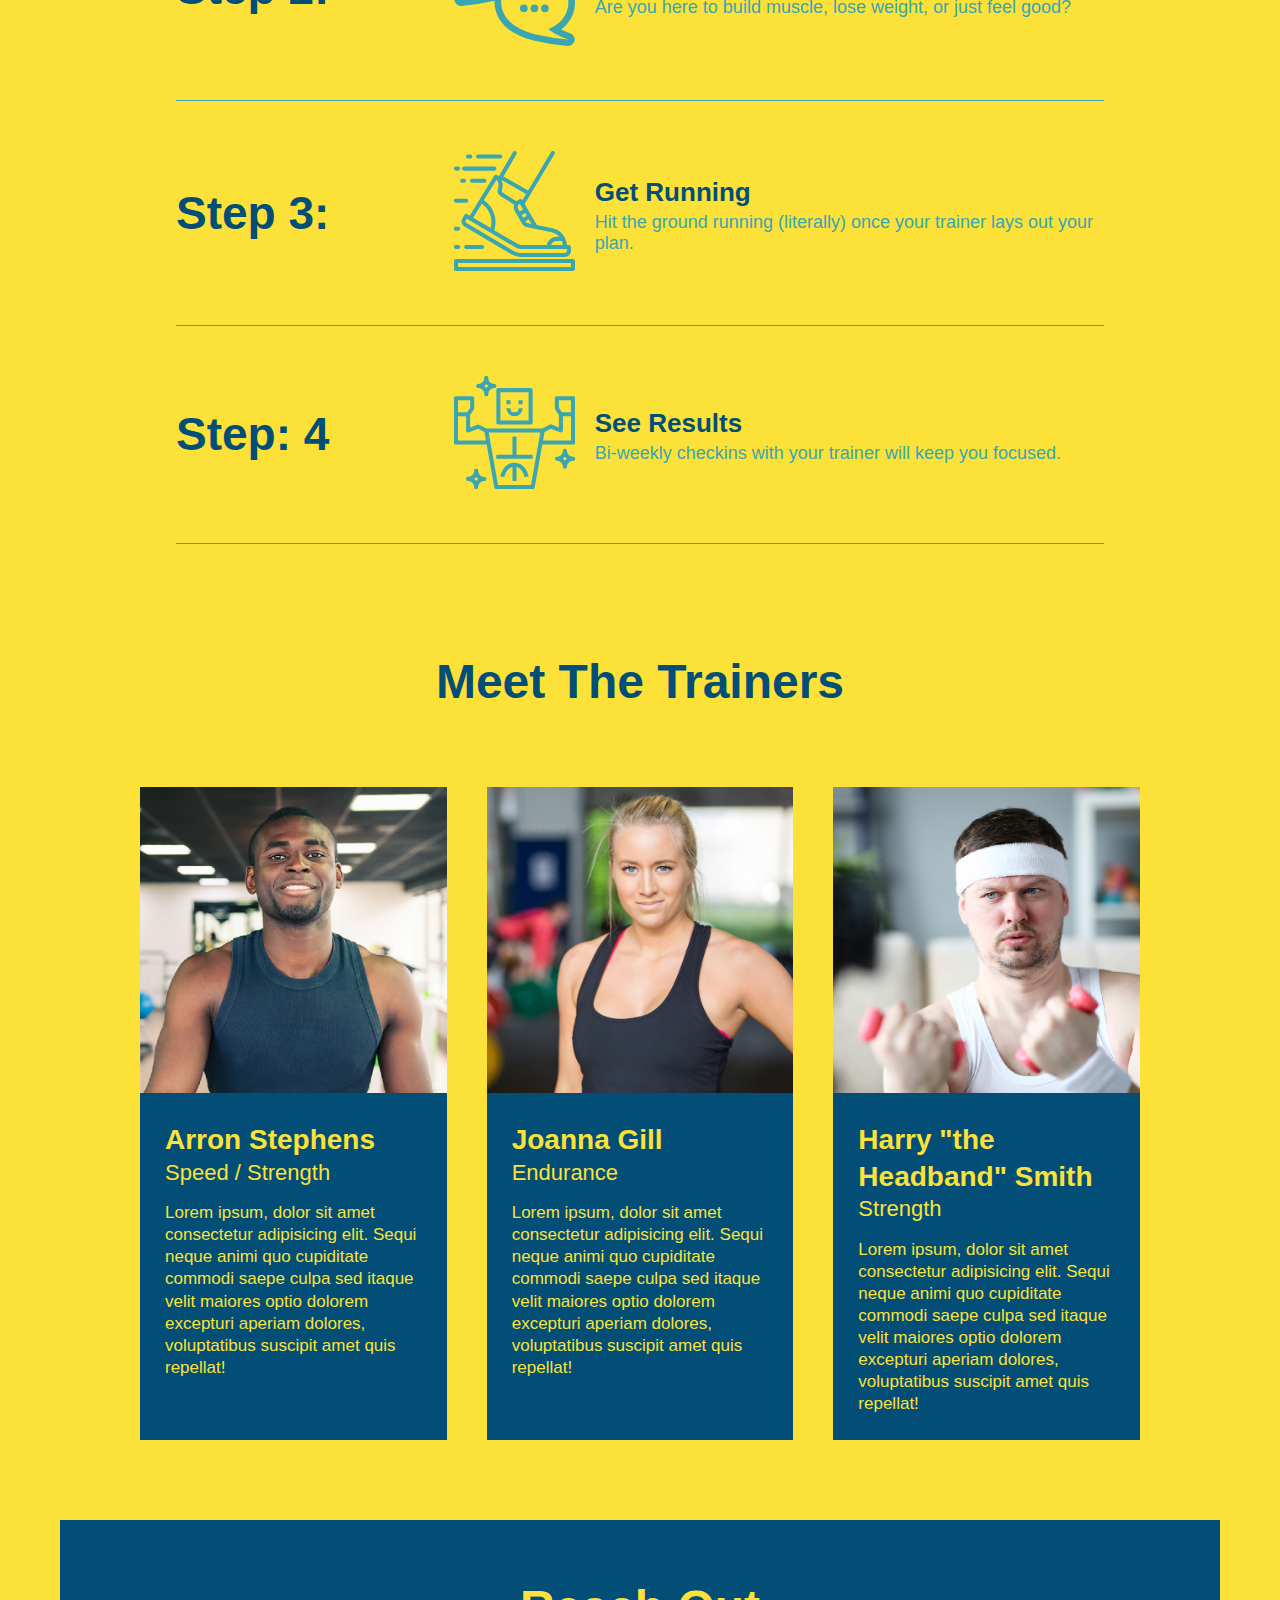
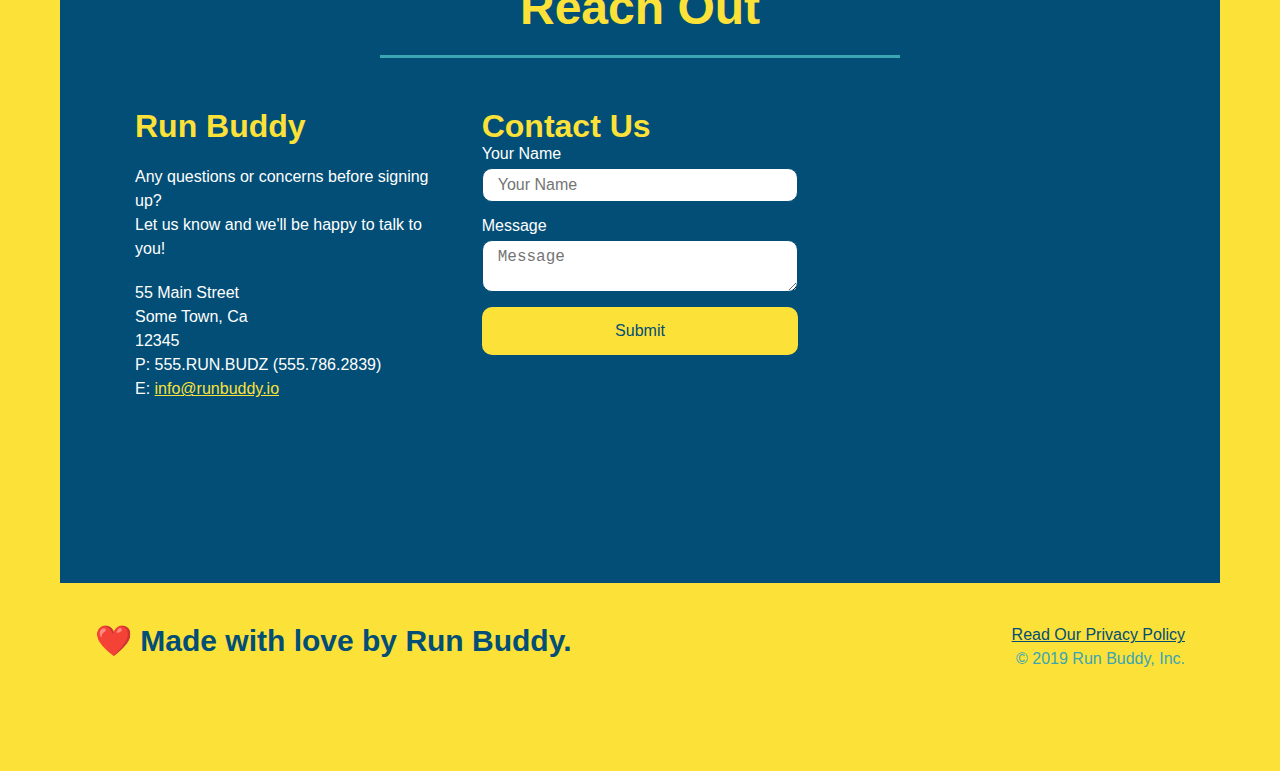
==== commit e0a9cc69: "psuedo classes added to radial buttons in hero form" ====
--- a/index.html
+++ b/index.html
@@ -55,17 +55,21 @@
                     <label for="number">Enter phone number:</label>
                     <input type="tel" placeholder="Your Phone Number" name="phone" id="phone" class="form-input"/> 
                     <p>
-                        Have you worded with a trainer before?
-                        <input type="radio" name="trainer-confirm" id="trainer-yes" />
-                        <label for="trainer-yes">Yes</label>
-                        <input type="radio" name="trainer-confirm" id="trainer-no" />
-                        <label for="trainer-no">No</label>
+                        Have you worked with a trainer before?
+                        <span class="radio-wrapper">
+                            <input type="radio" name="trainer-confirm" id="trainer-yes" />
+                            <label for="trainer-yes">Yes</label>
+                        </span>
+                        <span class="radio-wrapper">
+                            <input type="radio" name="trainer-confirm" id="trainer-no" />
+                            <label for="trainer-no">No</label>
+                        </span>
                     </p>
                     <p>
-                        <label for="checkbox" >
-                        I acknowledge that I am at least 18 years of age.
-                        </label>
-                        <input type="checkbox" name="age-confirm" id="checkbox" />
+                        <span class="checkbox-wrapper">
+                            <input type="checkbox" name="age-confirm" id="checkbox" />
+                            <label for="checkbox">I acknowledge that I am at least 18 years of age.</label>
+                        </span>
                     </p>
                     <button type="submit">
                         Get running!
@@ -149,7 +153,7 @@
                 </div>
             </div>
 
-            
+
     <!-- "meet the trainers" section -->
 
         <section id="your-trainers">
--- a/assets/css/style.css
+++ b/assets/css/style.css
@@ -23,6 +23,7 @@
     background-size: cover;
     background-attachment: fixed;
     background-position: 80%;
+    z-index: 9999;
 }
 
 header h1 {
@@ -179,6 +180,66 @@
     font-style: italic;
     font-size: 55px;
     color: #fce138;
+}
+
+.checkbox-wrapper input, .radio-wrapper input {
+  opacity: 0;
+}
+
+.checkbox-wrapper label, .radio-wrapper label {
+  position: relative;
+  left: 10px;
+  margin: 10px;
+  line-height: 1.6;
+}
+
+.checkbox-wrapper label::before, .radio-wrapper label::before {
+  content: "";
+  height: 20px;
+  width: 20px;
+  background: rgba(255, 255, 255, 0.75);  
+  border: 1px solid #024e76;  
+  position: absolute;
+  top: -4px;
+  left: -30px;
+}
+
+.radio-wrapper label::before {
+  border-radius: 50%;
+}
+
+.radio-wrapper label::after {
+  content: "";
+  width: 20px;
+  height: 20px;
+  border-radius: 50%;
+  background: #024e76;
+  position: absolute;
+  left: -29px;
+  top: -3px;
+  background-image: radial-gradient(circle, #39a6b2, #024e76);
+}
+
+.checkbox-wrapper label::after {
+  content: "";
+  height: 6px;
+  width: 14px;
+  border-left: 2px solid #024e76;
+  border-bottom: 2px solid #024e76;
+  position: absolute;
+  left: -26px;
+  top: 1px;
+  transform: rotate(-58deg);
+}
+
+.checkbox-wrapper input + label::after, 
+.radio-wrapper input + label::after {
+  content: none;
+}
+
+.checkbox-wrapper input:checked + label::after, 
+.radio-wrapper input:checked + label::after {
+  content: "";
 }
 /* hero style end */
 
